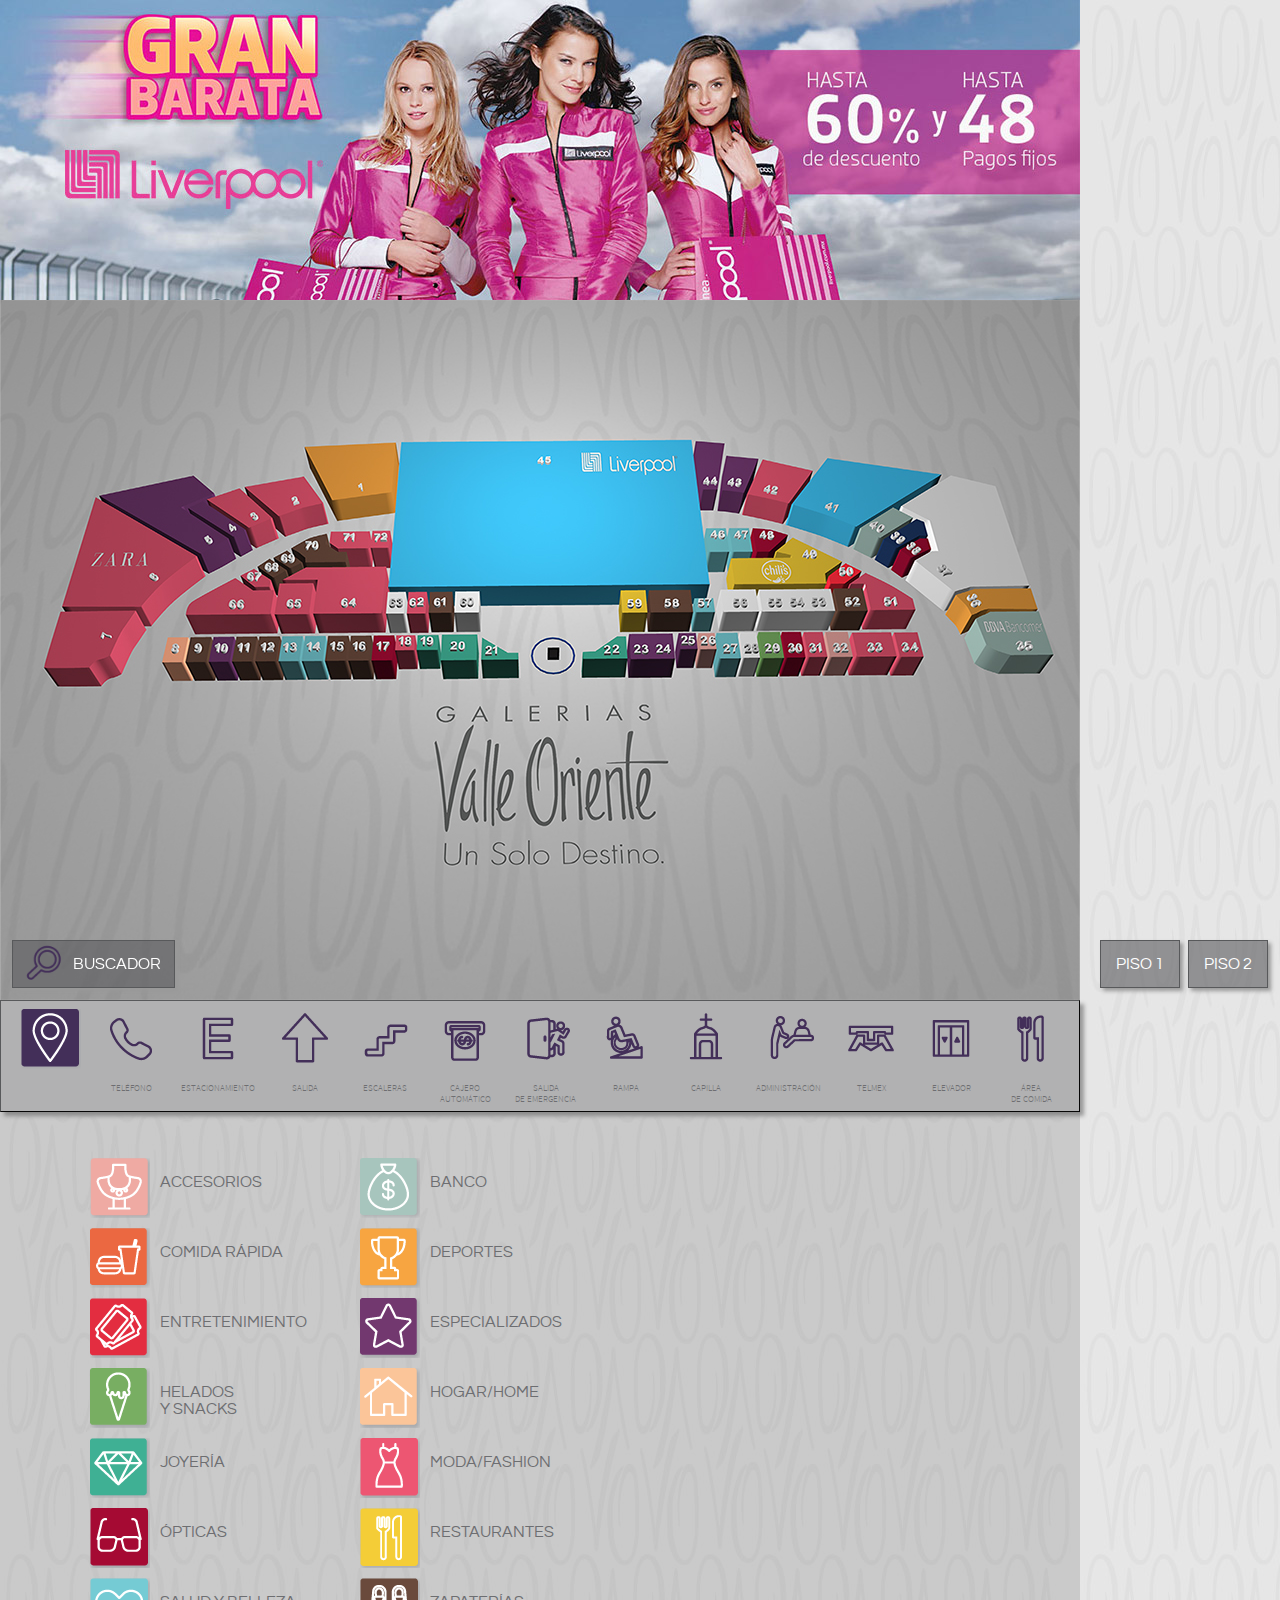
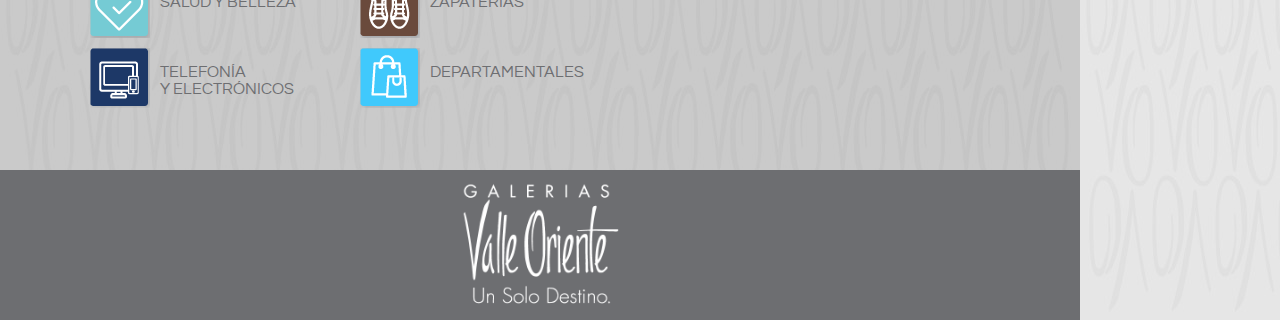
==== index.html @ fa44b960 "se agregaron los botones de piso 1 y piso 2" ====
<!doctype html>
<html lang="es">

<html>
<head>
<meta charset="UTF-8">
<meta http-equiv="X-UA-Compatible" content="IE=edge">
<meta name="viewport" content="width=device-width, initial-scale=1">
<title>MPI Simulación</title>

<link href="css/fonts.css" rel="stylesheet">
<link href="css/style-mpi.css" rel="stylesheet">

<script src="http://code.jquery.com/jquery-1.7.1.min.js"></script>
<script src="js/bjqs-1.3.min.js"></script>
<script type="text/javascript" src="js/keyboard.js"></script>

<script src="js/jquery.mousewheel.min.js"></script>
<script src="js/jquery.hammer.min.js" type="text/javascript"></script>
<script src="js/modernizr.min.js" type="text/javascript"></script>
<script src="js/TweenMax.min.js" type="text/javascript"></script>
<script src="js/jquery.pinchzoomer.min.js" type="text/javascript"></script> 
</head>

<body>
<header id="header-title">
      <div id="banner-slide">

        <!-- start Basic Jquery Slider -->
        <ul class="bjqs">
          <li><img src="imgs/banner01.jpg"></li>
          <li><img src="imgs/Banner_Liverpool.jpg"></li>
          <li><img src="imgs/Banner_Bancomer.jpg"></li>
          <li><img src="imgs/Banner_Zara.jpg"></li>
          <li><img src="imgs/Banner_Chilis.jpg"></li>
        </ul>
        <!-- end Basic jQuery Slider -->

      </div>
</header>
<section id="map-section">
<iframe src="mapa-1.html" width="1080" height="700" scrolling="no" name="mapa1" id="mapa1" frameborder="0"></iframe>
</section>

<section class="section-3">

<section id="services-bar">
<div id="seeker-1"><a href="#openModal17"><img src="imgs/icono-30.png" style=" height: 48px; float: left; margin-top: -5px; margin-left: 4px;"/><p style="font-family:'questrialregular'; margin-top:12px; float: left; margin-left: 5px;">BUSCADOR</p></a></div>
<div class="floor" style="right:100px;"><a href="#"><p style="font-family:'questrialregular'; margin-top:12px; float: left; margin-left: 5px;">PISO 1</p></a></div>
<div class="floor"><a href="#"><p style="font-family:'questrialregular'; margin-top:12px; float: left; margin-left: 5px;">PISO 2</p></a></div>
<ul id="services">
<li><a  href="#openModal22"><img src="imgs/icono-17.png" alt="servicio 12" /></a></li>
<li><a><img src="imgs/icono-18.png" alt="servicio 0" /></a><p class="text-services">TELÉFONO</p></li>
<li><a  href="#openModal23"><img src="imgs/icono-19.png" alt="servicio 1" /></a><p class="text-services">ESTACIONAMIENTO</p></li>
<li><a><img src="imgs/icono-20.png" alt="servicio 2" /></a><p class="text-services">SALIDA</p></li>
<li><a><img src="imgs/icono-21.png" alt="servicio 3" /></a><p class="text-services">ESCALERAS</p></li>
<li><a  href="#openModal24"><img src="imgs/icono-22.png" alt="servicio 4" /></a><p class="text-services">CAJERO <br/> AUTOMÁTICO</p></li>
<li><a  href="#openModal25"><img src="imgs/icono-23.png" alt="servicio 5" /></a><p class="text-services">SALIDA<br/> DE EMERGENCIA</p></li>
<li><a><img src="imgs/icono-24.png" alt="servicio 6" /></a><p class="text-services">RAMPA</p></li>
<li><a><img src="imgs/icono-25.png" alt="servicio 7" /></a><p class="text-services">CAPILLA</p></li>
<li><a><img src="imgs/icono-26.png" alt="servicio 8" /></a><p class="text-services">ADMINISTRACIÓN</p></li>
<li><a><img src="imgs/icono-27.png" alt="servicio 9" /></a><p class="text-services">TELMEX</p></li>
<li><a><img src="imgs/icono-28.png" alt="servicio 10" /></a><p class="text-services">ELEVADOR</p></li>
<li><a><img src="imgs/icono-29.png" alt="servicio 11" /></a><p class="text-services">ÁREA <br/>DE COMIDA</p></li>

</ul>
</section>

<section id="category_section">

<section id="content-services">
<ul class="categories">
<li class="services"><a href="#openModal"><img src="imgs/icono-1.png" alt="servicio 1" /><p style="font-family:'questrialregular';">ACCESORIOS</p></a></li>
<li class="services"><a href="#openModal2"><img src="imgs/icono-2.png" alt="servicio 2" /><p style="font-family:'questrialregular';">BANCO</p></a></li>
<li class="services"><a href="#openModal3"><img src="imgs/icono-3.png" alt="servicio 3" /><p style="font-family:'questrialregular';">COMIDA RÁPIDA</p></a></li>
<li class="services"><a href="#openModal4"><img src="imgs/icono-4.png" alt="servicio 4" /><p style="font-family:'questrialregular';">DEPORTES</p></a></li>
<li class="services"><a href="#openModal5"><img src="imgs/icono-5.png" alt="servicio 5" /><p style="font-family:'questrialregular';">ENTRETENIMIENTO</p></a></li>
<li class="services"><a href="#openModal6"><img src="imgs/icono-6.png" alt="servicio 6" /><p style="font-family:'questrialregular';">ESPECIALIZADOS</p></a></li>
<li class="services"><a href="#openModal7"><img src="imgs/icono-7.png" alt="servicio 7" /><p style="font-family:'questrialregular';">HELADOS <br/>Y SNACKS</p></a></li>
<li class="services"><a href="#openModal8"><img src="imgs/icono-8.png" alt="servicio 8" /><p style="font-family:'questrialregular';">HOGAR/HOME</p></a></li>
</ul>

<ul class="categories">
<li class="services"><a href="#openModal9"><img src="imgs/icono-9.png" alt="servicio 9" /><p style="font-family:'questrialregular';">JOYERÍA</p></a></li>
<li class="services"><a href="#openModal10"><img src="imgs/icono-10.png" alt="servicio 10" /><p style="font-family:'questrialregular';">MODA/FASHION</p></a></li>
<li class="services"><a href="#openModal11"><img src="imgs/icono-11.png" alt="servicio 11" /><p style="font-family:'questrialregular';">ÓPTICAS</p></a></li>
<li class="services"><a href="#openModal12"><img src="imgs/icono-12.png" alt="servicio 12" /><p style="font-family:'questrialregular';">RESTAURANTES</p></a></li>
<li class="services"><a href="#openModal13"><img src="imgs/icono-13.png" alt="servicio 13" /><p style="font-family:'questrialregular';">SALUD Y BELLEZA</p></a></li>
<li class="services"><a href="#openModal14"><img src="imgs/icono-14.png" alt="servicio 14" /><p style="font-family:'questrialregular';">ZAPATERÍAS</p></a></li>
<li class="services"><a href="#openModal15"><img src="imgs/icono-15.png" alt="servicio 15" /><p style="font-family:'questrialregular';">TELEFONÍA <br/>Y ELECTRÓNICOS</p></a></li>
<li class="services"><a href="#openModal16"><img src="imgs/icono-16.png" alt="servicio 16" /><p style="font-family:'questrialregular';">DEPARTAMENTALES</p></a></li>
</ul>
</section>

<section><div id="openModal" class="modalDialog">
	<div>
		<a href="#close" title="Close" class="close">REGRESAR</a>
		<h2 class="titles">ACCESORIOS</h2>
		<ul>
       		<li class="tiendas">026 | ELLIE BOUTIQUE</li>
           <li class="tiendas">032 | ISADORA</li>
           <li class="tiendas">100 | PLATAX CO</li>
           <li class="tiendas">144 | FRESA/MAGENTA</li>
           <li class="tiendas">164 | TODO MODA</li>
       </ul>
	</div>
</div>

<div id="openModal2" class="modalDialog">
	<div>
		<a href="#close" title="Close" class="close">REGRESAR</a>
		<h2 class="titles">BANCO</h2>
		<ul>
       		<li class="tiendas">040 | CIBANCO</li>
           <li class="tiendas">097 | BANCOMER</li>
       </ul>
	</div>
</div>

<div id="openModal3" class="modalDialog2">
	<div>
		<a href="#close" title="Close" class="close3">REGRESAR</a>
		<h2 class="titles">COMIDA RÁPIDA</h2>
		<ul>
       		<li class="tiendas">077 | CARL´S JR.</li>
           <li class="tiendas">078 | JACK & RAY</li>
           <li class="tiendas">079 | TAJIRY</li>
           <li class="tiendas">080 | SUBWAY</li>
           <li class="tiendas">081 | DOñA TOTA</li>
           <li class="tiendas">082 | ENSALADETTI</li>
           <li class="tiendas">083 | SUNSHINE</li>
           <li class="tiendas">084 | BUCHAKAS</li>
           <li class="tiendas">085 | STEAK ESCAPE</li>
           <li class="tiendas">086 | SUPER SALADS</li>
           <li class="tiendas">087 | NACHO CRUZ</li>
           <li class="tiendas">088 | TOSTI-KING</li>
       </ul>
	</div>
</div>

<div id="openModal4" class="modalDialog">
	<div>
		<a href="#close" title="Close" class="close">REGRESAR</a>
		<h2 class="titles">DEPORTES</h2>
		<ul>
       		<li class="tiendas">001 | INNOVA SPORT</li>
           <li class="tiendas">036 | ADIDAS</li>
           <li class="tiendas">124 | SULTANES OFICIAL</li>
       </ul>
	</div>
</div>

<div id="openModal5" class="modalDialog">
	<div>
		<a href="#close" title="Close" class="close">REGRESAR</a>
		<h2 class="titles">ENTRETENIMIENTO</h2>
		<ul>
       		<li class="tiendas">050 | GAMERS</li>
           <li class="tiendas">128 | PETER PIPER PIZZA</li>
           <li class="tiendas">129 | YAK</li>
           <li class="tiendas">149 | GAME PLANET</li>
           <li class="tiendas">171 | CINEPOLIS</li>
       </ul>
	</div>
</div>

<div id="openModal6" class="modalDialog2">
	<div>
		<a href="#close" title="Close" class="close2">REGRESAR</a>
		<h2 class="titles">ESPECIALIZADOS</h2>
		<ul>
       		<li class="tiendas">004 | ISHOP</li>
           <li class="tiendas">005 | MIXUP</li>
           <li class="tiendas">010 | SAMSONITE</li>
           <li class="tiendas">023 | SANRIO</li>
           <li class="tiendas">024 | EPICLAND</li>
           <li class="tiendas">025 | PHITEN</li>
           <li class="tiendas">043 | LA VENTANA LIBRERÍA</li>
           <li class="tiendas">044 | LA JUNGLA DE TIMO</li>
           <li class="tiendas">099 | FUNSTER</li>
           <li class="tiendas">102 | CABLEVISIÓN</li>
           <li class="tiendas">125 | ARTE Y BORDADOS</li>
           <li class="tiendas">139 | NEBLUS</li>
           <li class="tiendas">142 | ARTEMANOS</li>
           <li class="tiendas">150 | PHOTOFOLIO</li>
           <li class="tiendas">158 | JULIO CEPEDA</li>
           <li class="tiendas">161 | CROWN BACCARA</li>
           <li class="tiendas">169 | AEROMÉXICO</li>
       </ul>
	</div>
</div>

<div id="openModal7" class="modalDialog2">
	<div>
		<a href="#close" title="Close" class="close3">REGRESAR</a>
		<h2 class="titles">HELADOS Y SNACKS</h2>
		<ul>
       		<li class="tiendas">029 | NUTRISA</li>
           <li class="tiendas">103 | YOUGURT BOUTIQUE</li>
           <li class="tiendas">117 | FARMVILLE</li>
           <li class="tiendas">118 | TAPIOCA</li>
           <li class="tiendas">126 | YAMBLAYA</li>
           <li class="tiendas">141 | HELADOS SULTANA</li>
           <li class="tiendas">157 | HELADOS SANTA CLARA</li>
           <li class="tiendas">162 | YOGEN FUZ</li>
           <li class="tiendas">170 | CINNABON</li>
       </ul>
	</div>
</div>

<div id="openModal8" class="modalDialog">
	<div>
		<a href="#close" title="Close" class="close">REGRESAR</a>
		<h2 class="titles">HOGAR/HOME</h2>
		<ul>
       		<li class="tiendas">008 | GANT</li>
           <li class="tiendas">155 | ARTE EGIPCIO</li>
       </ul>
	</div>
</div>

<div id="openModal9" class="modalDialog2">
	<div>
		<a href="#close" title="Close" class="close3">REGRESAR</a>
		<h2 class="titles">JOYERÍA</h2>
		<ul>
       		<li class="tiendas">019 | MARIO RAMOS</li>
           <li class="tiendas">020 | GHIBERTI</li>
           <li class="tiendas">021 | MONT BLANC</li>
           <li class="tiendas">022 | EMWA</li>
           <li class="tiendas">098 | CARRANZA Y CARRANZA</li>
           <li class="tiendas">106 | JOYERÍA LA ESMERALDA</li>
           <li class="tiendas">112 | GARCÍA Y TURRIA</li>
           <li class="tiendas">119 | JOYERÍA JOFRANS</li>
           <li class="tiendas">120 | POLSO</li>
           <li class="tiendas">140 | MAX JOYERÍA</li>
           <li class="tiendas">154 | DEPERLAS</li>
       </ul>
	</div>
</div>

<div id="openModal10" class="modalDialog2">
	<div>
		<a href="#close" title="Close" class="close2">REGRESAR</a>
		<h2 class="titles">MODA/FASHION</h2>
		<ul>
       		<li class="tiendas">002 | JULIO</li>
           <li class="tiendas">003 | OYSHO</li>
           <li class="tiendas">006 | ZARA</li>
           <li class="tiendas">007 | PULL & BEER</li>
           <li class="tiendas">018 | SOLET</li>
           <li class="tiendas">031 | LA AURORA</li>
           <li class="tiendas">033 | LEVI´S</li>
           <li class="tiendas">034 | ROBERTS</li>
           <li class="tiendas">035 | SASHA</li>
           <li class="tiendas">042 | STUDIO F</li>
           <li class="tiendas">051 | COMIC</li>
           <li class="tiendas">062 | CARTER´S</li>
           <li class="tiendas">064 | BERSHKA</li>
       </ul>
	</div>
</div>

<div id="openModal11" class="modalDialog">
	<div>
		<a href="#close" title="Close" class="close">REGRESAR</a>
		<h2 class="titles">ÓPTICAS</h2>
		<ul>
       		<li class="tiendas">017- 108 | SUNGLASS HUT</li>
           <li class="tiendas">030 | DEVLYN</li>
           <li class="tiendas">038 | MICROMEGA</li>
           <li class="tiendas">048 | ÓPTICAS LUX</li>
           <li class="tiendas">096 | ÓPTICAS KAUFFMAN</li>
       </ul>
	</div>
</div>

<div id="openModal12" class="modalDialog2">
	<div>
		<a href="#close" title="Close" class="close3">REGRESAR</a>
		<h2 class="titles">RESTAURANTES</h2>
		<ul>
       		<li class="tiendas">059 | STARBUCKS</li>
           <li class="tiendas">074 | CHILI´S</li>
           <li class="tiendas">075 | EL ANTOJITO FRANCÉS</li>
           <li class="tiendas">076 | CHORLITOS</li>
           <li class="tiendas">092 | MCDONALD´S</li>
           <li class="tiendas">093 | LAS ALITAS</li>
           <li class="tiendas">095 | ORIENTAL WOK</li>
           <li class="tiendas">163 | KRISPY KREME</li>
           <li class="tiendas">168 | COMIC X</li>
       </ul>
	</div>
</div>

<div id="openModal13" class="modalDialog2">
	<div>
		<a href="#close" title="Close" class="close3">REGRESAR</a>
		<h2 class="titles">SALUD Y BELLEZA</h2>
		<ul>
       		<li class="tiendas">013 | YVES ROCHER</li>
           <li class="tiendas">014 | CRABTREE & EVELYN</li>
           <li class="tiendas">027 | NATURAL SCENTS</li>
           <li class="tiendas">046 | DENTALIA</li>
           <li class="tiendas">047 | ESTÉTICA INFANTIL GREñITAS</li>
           <li class="tiendas">057 | GNC</li>
           <li class="tiendas">114 | 3D LASHES</li>
           <li class="tiendas">136 | EUROPIEL</li>
           <li class="tiendas">143 | SALLY BEAUTY SUPPLY</li>
           <li class="tiendas">146 | CHUY´S</li>
           <li class="tiendas">153 | PURE CHIC</li>
           <li class="tiendas">156 | FINDE</li>
       </ul>
	</div>
</div>

<div id="openModal14" class="modalDialog2">
	<div>
		<a href="#close" title="Close" class="close2">REGRESAR</a>
		<h2 class="titles">ZAPATERÍAS</h2>
		<ul>
       		<li class="tiendas">009 | SENTIES</li>
           <li class="tiendas">011 | ARANTZA</li>
           <li class="tiendas">012 | CUADRA</li>
           <li class="tiendas">015 | CAPA DE OZONO</li>
           <li class="tiendas">016 | TRUE KIDS</li>
           <li class="tiendas">052 | SKETCHERS</li>
           <li class="tiendas">058 | THE ATHLETES FOOT (TAF)</li>
           <li class="tiendas">061 | PRADA</li>
           <li class="tiendas">068 | ALTURA 7</li>
           <li class="tiendas">069 | DIONE</li>
           <li class="tiendas">070 | NINE WEST</li>
           <li class="tiendas">105 | BRANTANO</li>
           <li class="tiendas">110 | PERUGIA</li>
           <li class="tiendas">148 | FLEXI</li>
           <li class="tiendas">151 | QUINTO PISO</li>
           <li class="tiendas">152 | CROCS</li>
           <li class="tiendas">159 | COQUETA Y AUDAZ</li>
       </ul>
	</div>
</div>

<div id="openModal15" class="modalDialog2">
	<div>
		<a href="#close" title="Close" class="close3">REGRESAR</a>
		<h2 class="titles">TELEFONÍA Y ELECTRÓNICOS</h2>
		<ul>
       		<li class="tiendas">039 | RADIOSHACK</li>
           <li class="tiendas">101 | PHONE CITY</li>
           <li class="tiendas">116 | TELCEL DISTRIBUIDOR</li>
           <li class="tiendas">130 | CELLAIRIS</li>
           <li class="tiendas">131 | MOVISTAR</li>
           <li class="tiendas">132 | CENTRO DE ATENCIÓN TELCEL</li>
           <li class="tiendas">135 | IUSACELL</li>
           <li class="tiendas">167 | STEREN SHOP</li>
       </ul>
	</div>
</div>

<div id="openModal16" class="modalDialog">
	<div>
		<a href="#close" title="Close" class="close">REGRESAR</a>
		<h2 class="titles">DEPARTAMENTALES</h2>
		<ul>
       		<li class="tiendas">041 | SANBORNS</li>
           <li class="tiendas">045 | LIVERPOOL</li>
       </ul>
	</div>
</div>

<div id="openModal17" class="modalDialog3">
	<div>
		<a href="#close" title="Close" class="close4">BUSCAR</a>
		<h2>BUSCADOR</h2>
		<input type="text" id="write" >
	<ul id="keyboard">
		<li class="symbol"><span class="off">`</span><span class="on">~</span></li>
		<li class="symbol"><span class="off">1</span><span class="on">!</span></li>
		<li class="symbol"><span class="off">2</span><span class="on">@</span></li>
		<li class="symbol"><span class="off">3</span><span class="on">#</span></li>
		<li class="symbol"><span class="off">4</span><span class="on">$</span></li>
		<li class="symbol"><span class="off">5</span><span class="on">%</span></li>
		<li class="symbol"><span class="off">6</span><span class="on">^</span></li>
		<li class="symbol"><span class="off">7</span><span class="on">&amp;</span></li>
		<li class="symbol"><span class="off">8</span><span class="on">*</span></li>
		<li class="symbol"><span class="off">9</span><span class="on">(</span></li>
		<li class="symbol"><span class="off">0</span><span class="on">)</span></li>
		<li class="symbol"><span class="off">-</span><span class="on">_</span></li>
		<li class="symbol"><span class="off">=</span><span class="on">+</span></li>
		<li class="delete lastitem">delete</li>
		<li class="tab">tab</li>
		<li class="letter">q</li>
		<li class="letter">w</li>
		<li class="letter">e</li>
		<li class="letter">r</li>
		<li class="letter">t</li>
		<li class="letter">y</li>
		<li class="letter">u</li>
		<li class="letter">i</li>
		<li class="letter">o</li>
		<li class="letter">p</li>
		<li class="symbol"><span class="off">[</span><span class="on">{</span></li>
		<li class="symbol"><span class="off">]</span><span class="on">}</span></li>
		<li class="symbol lastitem"><span class="off">\</span><span class="on">|</span></li>
		<li class="capslock">caps lock</li>
		<li class="letter">a</li>
		<li class="letter">s</li>
		<li class="letter">d</li>
		<li class="letter">f</li>
		<li class="letter">g</li>
		<li class="letter">h</li>
		<li class="letter">j</li>
		<li class="letter">k</li>
		<li class="letter">l</li>
		<li class="symbol"><span class="off">;</span><span class="on">:</span></li>
		<li class="symbol"><span class="off">'</span><span class="on">&quot;</span></li>
		<li class="return lastitem">return</li>
		<li class="left-shift">shift</li>
		<li class="letter">z</li>
		<li class="letter">x</li>
		<li class="letter">c</li>
		<li class="letter">v</li>
		<li class="letter">b</li>
		<li class="letter">n</li>
		<li class="letter">m</li>
		<li class="symbol"><span class="off">,</span><span class="on">&lt;</span></li>
		<li class="symbol"><span class="off">.</span><span class="on">&gt;</span></li>
		<li class="symbol"><span class="off">/</span><span class="on">?</span></li>
		<li class="right-shift lastitem">enter</li>
		<li class="space lastitem">&nbsp;</li>
	</ul>
	</div>
</div>
</section>

</section>

</section>

<div id="openModal22" class="modalDialog5">
	<div>
    	<a href="#close" title="Close" class="close6">Ocultar servicios</a>
		<img src="imgs/servicios_todos.png" class="telefono-service" />
	</div>
</div>

<div id="openModal23" class="modalDialog5">
	<div>
    	<a href="#close" title="Close" class="close6">Ocultar servicios</a>
		<img src="imgs/servicios_estacionamiento.png" class="telefono-service" />
	</div>
</div>

<div id="openModal24" class="modalDialog5">
	<div>
    	<a href="#close" title="Close" class="close6">Ocultar servicios</a>
		<img src="imgs/servicios_cajero.png" class="telefono-service" />
	</div>
</div>

<div id="openModal25" class="modalDialog5">
	<div>
    	<a href="#close" title="Close" class="close6">Ocultar servicios</a>
		<img src="imgs/servicios_salidadeem.png" class="telefono-service" />
	</div>
</div>

<footer id="footer">
<center>
<img src="imgs/valle_oriente.png" style="height:130px; margin-top:10px;" />
</center>
</footer>


<script>
        jQuery(document).ready(function($) {
          
          $('#banner-slide').bjqs({
            animtype      : 'slide',
            height        : 300,
            width         : 1080,
            responsive    : true,
            randomstart   : true
          });
          
        });
      </script>
    <script src="js/libs/jquery.secret-source.min.js"></script>

    <script>
    jQuery(function($) {

        $('.secret-source').secretSource({
            includeTag: false
        });

    });
    </script>

</body>
</html>
---- css/fonts.css ----
@charset "UTF-8";
/* CSS Document */


@font-face {
    font-family: 'source_sans_prolight';
    src: url('../fonts/sourcesanspro-light-webfont.eot');
    src: url('../fonts/sourcesanspro-light-webfont.eot?#iefix') format('embedded-opentype'),
         url('../fonts/sourcesanspro-light-webfont.woff2') format('woff2'),
         url('../fonts/sourcesanspro-light-webfont.woff') format('woff'),
         url('../fonts/sourcesanspro-light-webfont.ttf') format('truetype'),
         url('../fonts/sourcesanspro-light-webfont.svg#source_sans_prolight') format('svg');
    font-weight: normal;
    font-style: normal;

}


@font-face {
    font-family: 'questrialregular';
    src: url('../fonts/questrial-regular-webfont.eot');
    src: url('../fonts/questrial-regular-webfont.eot?#iefix') format('embedded-opentype'),
         url('../fonts/questrial-regular-webfont.woff2') format('woff2'),
         url('../fonts/questrial-regular-webfont.woff') format('woff'),
         url('../fonts/questrial-regular-webfont.ttf') format('truetype'),
         url('../fonts/questrial-regular-webfont.svg#questrialregular') format('svg');
    font-weight: normal;
    font-style: normal;

}
---- css/style-mpi.css ----
@charset "UTF-8";
/* CSS Document */


* {
	font-family: 'source_sans_prolight';
	color:#6D6E71;
	}
	
body {
	width:1080px;
	height:1920px;
	margin:0;
	padding:0;
	background:url(../imgs/fondo.jpg);}
	
a {
	text-decoration:none;
	color:#6D6E71;}
	
#header-title {
	height:300px;
	background:rgba(88,89,91,1);
	}
	
#map-section {
	height:700px;}
	
#services-bar {
	height:110px;
	border:1px outset #58595B;
	background:#B1B1B2;
	box-shadow:4px 4px 4px #999999;
	}
	
#category_section {
	height:720px;
	padding-top:20px;
	padding-left:40px;
	padding-right:40px;
	background:rgba(88,89,91,.2);}
	
#footer {
	height:150px;
	width:100%;
	margin-top:50px;
	background:#6D6E71;
	position:inherit;
	bottom:0;
	left:0;
	}
	
#services {
    list-style: none;
    float: left;
    margin-top: 6px;
    margin-left: 10px;
    margin-right: 5px;
    padding: 0;}
	
#services li {
	float: left;
    margin: 10px;
	margin-top:2px;
	text-align:center;}
	
.text-services {
	font-size:9px;
	color:#6D6E71;
	text-align:center;}
	
	
.section-3 {
/*	background:#E6E7E8;*/
	height:720px;
	}
	
.categories {
	list-style: none;}
	
.categories li {
	margin:10px;
	width:250px;
	float:left;}
	
#content-services {
	width:580px;
	border-right:1px solid #58595B;
	}
	
.services {
	 height: 50px;
    float: left;
	font-family: 'questrialregular';}
	
.services img {
	float:left;
	margin-right:10px;}
	
.services p {
	float:left;}
	
#zone-map {
	 width: 280px;
    height: 100px;
    z-index: 1000;
    background: red;
    position: absolute;
    top: 527px;
    left: 400px;}
	
#zone-map2 {
	 width: 100px;
    height: 80px;
    z-index: 1000;
    background: blue;
    position: absolute;
    top: 570px;
    left: 30px;}
	
#zone-map3 {
	 width: 90px;
    height: 30px;
    z-index: 3000;
    background: black;
    position: absolute;
    top: 607px;
    left: 740px;}
	
#zone-map4 {
	 width: 71px;
    height: 50px;
    z-index: 3000;
    background: green;
    position: absolute;
    top: 667px;
    left: 990px;}

#zone {
	position:fixed;
	width:1080px;
	height:300px;
	z-index:4000;
	}
	
#zone-map01 {
	width: 280px;
    height: 120px;
    z-index: 3000;
    position: absolute;
    top: 167px;
    left: 400px;}
	
#zone-map02 {
	width: 100px;
    height: 80px;
    z-index: 3000;
    position: absolute;
    top: 220px;
    left: 50px;}
	
#zone-map03 {
	 width: 90px;
    height: 30px;
    z-index: 3000;
    position: absolute;
    top: 260px;
    left: 740px;}
	
#zone-map04 {
	 width: 71px;
    height: 50px;
    z-index: 3000;
    position: absolute;
	top: 317px;
	left: 980px;}
	
/*pantalla inicio*/

#start {
	background:url(../imgs/fondo.jpg);
	background:rgba(88,89,91,.3);
	background-size:contain;
	height:1920px;
	width:100%;
	}
	
#background-start {
	background:rgba(88,89,91,.3);
	position: relative;
	width:1080px;
	height:1920px;}
	
#touch-inicio {
	font-family: 'questrialregular';
	font-size: 73px;
    line-height: 84%;
	position:absolute;
	top:1110px;
	left:390px;
	width:300px;
	height:300px;
	padding:20px;
	border-radius:50%;
	border:2px solid #F4CD37;
	color:#F4CD37;
	background:rgba(88,89,91,.4);
}

.video {
	margin-top:80px;}


#touch-inicio a {
	color:#F4CD37;}
	
/*Slider superior*/

ul.bjqs{position:relative; list-style:none;padding:0;margin:0;overflow:hidden; display:none;}
li.bjqs-slide{position:absolute; display:none;}

/*Modal box servicios*/

.modalDialog {
	position: fixed;
	top: 0;
	right: 0;
	bottom: 0;
	left: 0;
	z-index: 99999;
	opacity:0;
	pointer-events: none;
}

.modalDialog2 {
	position:fixed;
	 top: 0;
    right: 0;
	bottom: 0;
	left: 0;
	z-index: 99999;
	opacity:0;
	pointer-events: none;
}

.tiendas {
	list-style:none;
	}

.modalDialog:target {
	opacity:1;
	pointer-events: auto;
}

.modalDialog > div {
	width: 400px;
	position: relative;
	margin: 10% auto;
	padding: 5px 20px 13px 20px;
	border-radius: 10px;
	/*top: 1050px;*/
	top: 90px;
   left: 260px;
   border:1px solid #000;
   background:rgba(255,255,255,.7);
}

.modalDialog2:target {
	opacity:1;
	pointer-events: auto;
}

.modalDialog2 > div {
	width: 400px;
	position:relative;
	margin: 10% auto;
	padding: 5px 20px 13px 20px;
	border-radius: 10px;
	/*top: 1050px;*/
	top: 90px;
   left: 260px;
   border:1px solid #000;
   background:rgba(255,255,255,.7);
}

.close {
	background:rgba(88,89,91,.6);
	color: #FFFFFF;
	line-height: 25px;
	position: absolute;
	right: 50px;
    text-align: center;
    top: 250px;
	width: 100px;
	text-decoration: none;
	border:1px solid #58595B;
	padding:3px;
}

.close:hover { background:rgba(230,231,232,.6);
				 border:1px solid #58595B;
				 color:#58595B; 
				 }

.close2 {
	background:rgba(88,89,91,.6);
	color: #FFFFFF;
	line-height: 25px;
	position: absolute;
	right: 45px;
    text-align: center;
    top: 500px;
	width: 100px;
	text-decoration: none;
	border:1px solid #58595B;
	padding:3px;
}

.close2:hover { background:rgba(230,231,232,.6);
				 border:1px solid #58595B;
				 color:#58595B; 
				 }
				 
.close3 {
	background:rgba(88,89,91,.6);
	color: #FFFFFF;
	line-height: 25px;
	position: absolute;
	right: 50px;
    text-align: center;
    top: 400px;
	width: 100px;
	text-decoration: none;
	border:1px solid #58595B;
	padding:3px;
}

.close3:hover { background:rgba(230,231,232,.6);
				 border:1px solid #58595B;
				 color:#58595B; 
				 }
				 
.modalDialog3 {
	position: fixed;
	top: 0;
    right: 0px;
    bottom: 0;
    left: 530px;
	z-index: 99999;
	opacity:0;
	pointer-events: none;
	height:500px;
	width:530px;
}

.modalDialog3:target {
	opacity:1;
	pointer-events: auto;
}

.modalDialog3 > div {
	width: 500px;
	position: relative;
	margin: 10% auto;
	padding: 5px 20px 13px 20px;
	border-radius: 10px;
	/*top: 1060px;*/
	top: 140px;
   left: 12px;
}
.close4 {
	background:rgba(88,89,91,.6);
	color: #FFFFFF;
	line-height: 25px;
	position: absolute;
	right: 12px;
	text-align: center;
	top: 350px;
	width: 100px;
	text-decoration: none;
	border:1px solid #58595B;
	padding:3px;
}

.close4:hover { background:rgba(230,231,232,.6);
				 border:1px solid #58595B;
				 color:#58595B; 
				 }

.modalDialog4 {
	position: fixed;
	top: 0;
	right: 0;
	bottom: 0;
	left: 0;
	z-index: 99999;
	opacity:0;
	pointer-events: none;

}

.modalDialog4:target {
	opacity:1;
	pointer-events: auto;
}

.modalDialog4 > div {
	width: 500px;
	height:450px;
	position: relative;
	margin: 10% auto;
	padding: 5px 20px 13px 20px;
	border-radius: 10px;
	background:rgba(230,231,232,1);
   border:1px solid #58595B;
   color:#58595B;
   box-shadow:4px 4px 7px #999999;
}

.modalDialog5 {
	position: absolute;
	top: 300px;
	right: 0;
	bottom: 0;
	left: 0;
/*	z-index: 99999;*/
	opacity:0;
	pointer-events: none;

}

.modalDialog5:target {
	opacity:1;
	pointer-events: auto;
}

.modalDialog5 > div {
	width: 1080px;

}
.close5 {
	background:rgba(88,89,91,.8);
	color: #FFFFFF;
	line-height: 25px;
	position: absolute;
	right: 12px;
	text-align: center;
	top: 477px;
	width: 100px;
	text-decoration: none;
	border:1px solid #58595B;
	padding:3px;
}

.close5:hover { background:rgba(230,231,232,.6);
				 border:1px solid #58595B;
				 color:#58595B; 
				 }
				 
.close6 {
	   background: rgba(88,89,91,.8);
	   color: #FFFFFF;
	   line-height: 25px;
	   position: absolute;
	   left: 190px;
	   text-align: center;
	   top: 640px;
	   width: 120px;
	   height: 34px;
	   text-decoration: none;
	   border: 1px solid #58595B;
	   padding: 3px;
	   padding-top: 10px;
}

.close6:hover { background:rgba(230,231,232,.6);
				 border:1px solid #58595B;
				 color:#58595B; 
				 }
			
.promociones {
	width:500px;
	height:100px;
	float:left;
	margin-bottom:35px;
	margin-top:27px;}
	
.posicion {
	float:left;}

.titles {
	font-family: 'questrialregular';
	font-size:36px;
	color:#6D6E71;}
	
. titles-2 {
	font-family: 'questrialregular' !important;}
	
#telefono { width:50px;
			  height:50px;
			  background:orange;
			  position:absolute;
			  top:100px;
			  left:300px;}
			  
#telefono2 {
	width:50px;
	height:50px;
	background:orange;
	position:absolute;
	top:150px;
	left:350px;
		}
	
/*Teclado*/

#write {
margin: 0 0 5px;
padding: 5px;
width: 476px;
font: 1em/1.5 Verdana, Sans-Serif;
background: #fff;
border: 1px solid #f9f9f9;
-moz-border-radius: 5px;
-webkit-border-radius: 5px;
}
#keyboard {
margin: 0;
padding: 0;
list-style: none;
}
	#keyboard li {
	float: left;
	margin: 0 5px 5px 0;
	width: 25px;
	height: 35px;
	line-height: 40px;
	text-align: center;
	background: #fff;
	border: 1px solid #f9f9f9;
	-moz-border-radius: 5px;
	-webkit-border-radius: 5px;
	}
		.capslock, .tab, .left-shift {
		clear: left;
		}
			#keyboard .tab, #keyboard .delete {
			width: 70px;
			}
			#keyboard .capslock {
			width: 72px;
			}
			#keyboard .return {
			width: 56px;
			}
			#keyboard .left-shift {
			width: 81px;
			}
			#keyboard .right-shift {
			width: 79px;
			}
		.lastitem {
		margin-right: 0;
		}
		.uppercase {
		text-transform: uppercase;
		}
		#keyboard .space {
		clear: left;
		width: 486px;
		}
		.on {
		display: none;
		}
		#keyboard li:hover {
		position: relative;
		top: 1px;
		left: 1px;
		border-color: #e5e5e5;
		cursor: pointer;
		}
		
/*buscador*/

#seeker-1 {
    background: rgba(88,89,91,.6);
    color: #FFFFFF;
    position: absolute;
    left: 12px;
    text-align: center;
    top: 940px;
    width: 155px;
    height: 40px;
    text-decoration: none;
    border: 1px solid #58595B;
    padding: 3px;
	box-shadow:3px 3px 4px #999999;}
	
#seeker-1 p {
	color: #FFFFFF;}
	
#seeker-1:hover {
	background:rgba(230,231,232,.6);
	border:1px solid #58595B;
	color:#58595B;
	box-shadow:3px 3px 4px #999999;}
	
#seeker-1 p:hover {
	color:#58595B;
	}
	
.floor {background: rgba(88,89,91,.6);
    color: #FFFFFF;
    position: absolute;
    right: 12px;
    text-align: center;
    top: 940px;
    width: 65px;
    height: 40px;
    text-decoration: none;
    border: 1px solid #58595B;
    padding: 3px;
	padding-left:10px;
	box-shadow:3px 3px 4px #999999;}
	
.floor p {
	color: #FFFFFF;}
	
.floor:hover {
	background:rgba(230,231,232,.6);
	border:1px solid #58595B;
	color:#58595B;
	box-shadow:3px 3px 4px #999999;}
	
.floor p:hover {
	color:#58595B;
	}
	
/*ZoomEr*/

.zoomInOn,.zoomInOff,.zoomOutOn,.zoomOutOff,.closeButton{width:34px;height:34px;display:block;position:absolute;-webkit-user-select:none;-moz-user-select:none;-ms-user-select:none;user-select:none}.zoomInOn,.zoomInOff{background-image:url(../assets/zoom_in.png);top:10px;right:10px}.zoomOutOn,.zoomOutOff{background-image:url(../assets/zoom_out.png);top:52px;right:10px}.zoomInOn,.zoomOutOn{opacity:1;cursor:pointer}.zoomInOff,.zoomOutOff{opacity:.3;cursor:auto}
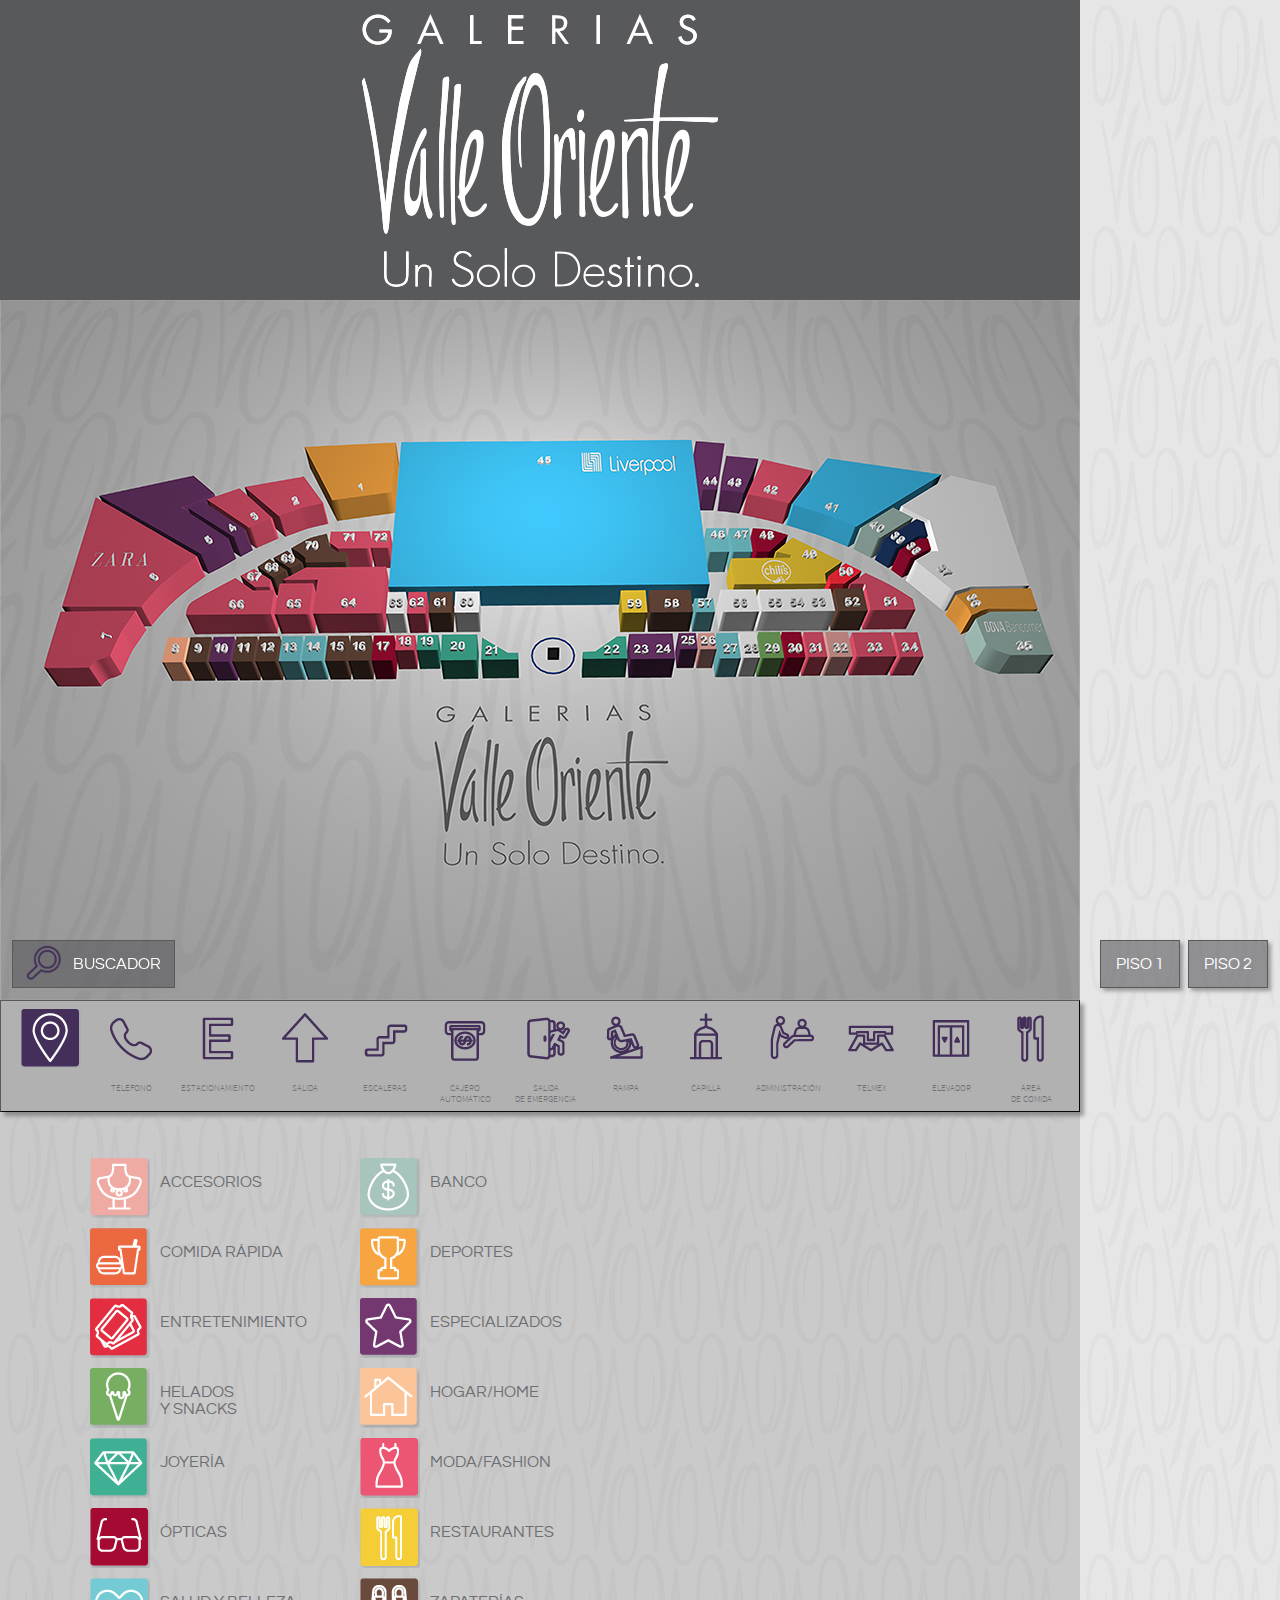
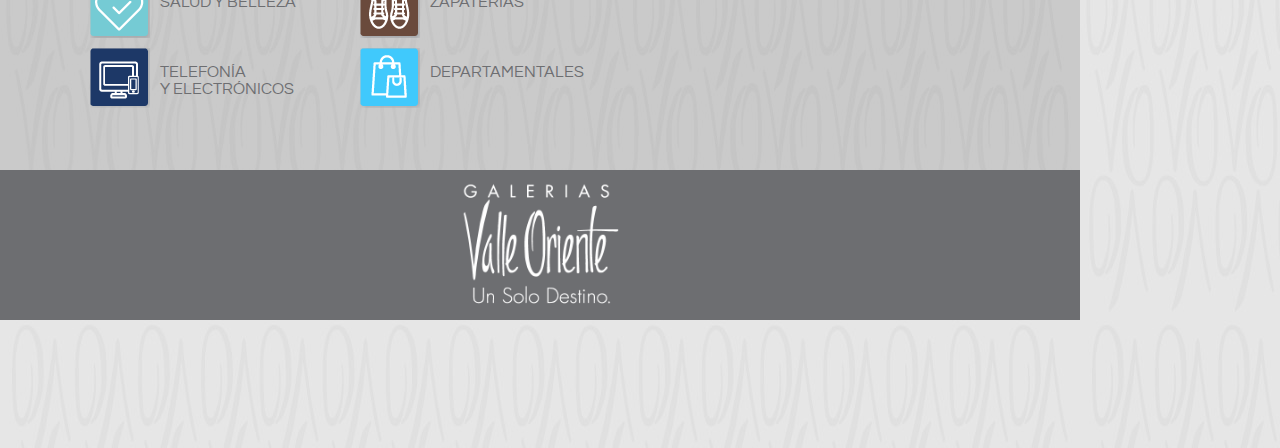
==== commit b55c9852: "Cierre de objetos" ====
--- a/index.html
+++ b/index.html
@@ -20,6 +20,11 @@
 <script src="js/modernizr.min.js" type="text/javascript"></script>
 <script src="js/TweenMax.min.js" type="text/javascript"></script>
 <script src="js/jquery.pinchzoomer.min.js" type="text/javascript"></script> 
+<style type="text/css">
+.cierre {
+	width: 100%; height:100%; position: absolute;	
+}
+</style>
 </head>
 
 <body>
@@ -106,7 +111,7 @@
 	</div>
 </div>
 
-<div id="openModal2" class="modalDialog">
+<a href="#close" class="cierre"><div id="openModal2" class="modalDialog">
 	<div>
 		<a href="#close" title="Close" class="close">REGRESAR</a>
 		<h2 class="titles">BANCO</h2>
@@ -115,9 +120,9 @@
            <li class="tiendas">097 | BANCOMER</li>
        </ul>
 	</div>
-</div>
-
-<div id="openModal3" class="modalDialog2">
+</div></a>
+
+<a href="#close" class="cierre"><div id="openModal3" class="modalDialog2">
 	<div>
 		<a href="#close" title="Close" class="close3">REGRESAR</a>
 		<h2 class="titles">COMIDA RÁPIDA</h2>
@@ -136,9 +141,9 @@
            <li class="tiendas">088 | TOSTI-KING</li>
        </ul>
 	</div>
-</div>
-
-<div id="openModal4" class="modalDialog">
+</div></a>
+
+<a href="#close" class="cierre"><div id="openModal4" class="modalDialog">
 	<div>
 		<a href="#close" title="Close" class="close">REGRESAR</a>
 		<h2 class="titles">DEPORTES</h2>
@@ -148,9 +153,9 @@
            <li class="tiendas">124 | SULTANES OFICIAL</li>
        </ul>
 	</div>
-</div>
-
-<div id="openModal5" class="modalDialog">
+</div></a>
+
+<a href="#close" class="cierre"><div id="openModal5" class="modalDialog">
 	<div>
 		<a href="#close" title="Close" class="close">REGRESAR</a>
 		<h2 class="titles">ENTRETENIMIENTO</h2>
@@ -162,9 +167,9 @@
            <li class="tiendas">171 | CINEPOLIS</li>
        </ul>
 	</div>
-</div>
-
-<div id="openModal6" class="modalDialog2">
+</div></a>
+
+<a href="#close" class="cierre"><div id="openModal6" class="modalDialog2">
 	<div>
 		<a href="#close" title="Close" class="close2">REGRESAR</a>
 		<h2 class="titles">ESPECIALIZADOS</h2>
@@ -188,9 +193,9 @@
            <li class="tiendas">169 | AEROMÉXICO</li>
        </ul>
 	</div>
-</div>
-
-<div id="openModal7" class="modalDialog2">
+</div></a>
+
+<a href="#close" class="cierre"><div id="openModal7" class="modalDialog2">
 	<div>
 		<a href="#close" title="Close" class="close3">REGRESAR</a>
 		<h2 class="titles">HELADOS Y SNACKS</h2>
@@ -206,9 +211,9 @@
            <li class="tiendas">170 | CINNABON</li>
        </ul>
 	</div>
-</div>
-
-<div id="openModal8" class="modalDialog">
+</div></a>
+
+<a href="#close" class="cierre"><div id="openModal8" class="modalDialog">
 	<div>
 		<a href="#close" title="Close" class="close">REGRESAR</a>
 		<h2 class="titles">HOGAR/HOME</h2>
@@ -217,9 +222,9 @@
            <li class="tiendas">155 | ARTE EGIPCIO</li>
        </ul>
 	</div>
-</div>
-
-<div id="openModal9" class="modalDialog2">
+</div></a>
+
+<a href="#close" class="cierre"><div id="openModal9" class="modalDialog2">
 	<div>
 		<a href="#close" title="Close" class="close3">REGRESAR</a>
 		<h2 class="titles">JOYERÍA</h2>
@@ -237,9 +242,9 @@
            <li class="tiendas">154 | DEPERLAS</li>
        </ul>
 	</div>
-</div>
-
-<div id="openModal10" class="modalDialog2">
+</div></a>
+
+<a href="#close" class="cierre"><div id="openModal10" class="modalDialog2">
 	<div>
 		<a href="#close" title="Close" class="close2">REGRESAR</a>
 		<h2 class="titles">MODA/FASHION</h2>
@@ -259,9 +264,9 @@
            <li class="tiendas">064 | BERSHKA</li>
        </ul>
 	</div>
-</div>
-
-<div id="openModal11" class="modalDialog">
+</div></a>
+
+<a href="#close" class="cierre"><div id="openModal11" class="modalDialog">
 	<div>
 		<a href="#close" title="Close" class="close">REGRESAR</a>
 		<h2 class="titles">ÓPTICAS</h2>
@@ -273,9 +278,9 @@
            <li class="tiendas">096 | ÓPTICAS KAUFFMAN</li>
        </ul>
 	</div>
-</div>
-
-<div id="openModal12" class="modalDialog2">
+</div></a>
+
+<a href="#close" class="cierre"><div id="openModal12" class="modalDialog2">
 	<div>
 		<a href="#close" title="Close" class="close3">REGRESAR</a>
 		<h2 class="titles">RESTAURANTES</h2>
@@ -291,9 +296,9 @@
            <li class="tiendas">168 | COMIC X</li>
        </ul>
 	</div>
-</div>
-
-<div id="openModal13" class="modalDialog2">
+</div></a>
+
+<a href="#close" class="cierre"><div id="openModal13" class="modalDialog2">
 	<div>
 		<a href="#close" title="Close" class="close3">REGRESAR</a>
 		<h2 class="titles">SALUD Y BELLEZA</h2>
@@ -312,9 +317,9 @@
            <li class="tiendas">156 | FINDE</li>
        </ul>
 	</div>
-</div>
-
-<div id="openModal14" class="modalDialog2">
+</div></a>
+
+<a href="#close" class="cierre"><div id="openModal14" class="modalDialog2">
 	<div>
 		<a href="#close" title="Close" class="close2">REGRESAR</a>
 		<h2 class="titles">ZAPATERÍAS</h2>
@@ -338,9 +343,9 @@
            <li class="tiendas">159 | COQUETA Y AUDAZ</li>
        </ul>
 	</div>
-</div>
-
-<div id="openModal15" class="modalDialog2">
+</div></a>
+
+<a href="#close" class="cierre"><div id="openModal15" class="modalDialog2">
 	<div>
 		<a href="#close" title="Close" class="close3">REGRESAR</a>
 		<h2 class="titles">TELEFONÍA Y ELECTRÓNICOS</h2>
@@ -355,9 +360,9 @@
            <li class="tiendas">167 | STEREN SHOP</li>
        </ul>
 	</div>
-</div>
-
-<div id="openModal16" class="modalDialog">
+</div></a>
+
+<a href="#close" class="cierre"><div id="openModal16" class="modalDialog">
 	<div>
 		<a href="#close" title="Close" class="close">REGRESAR</a>
 		<h2 class="titles">DEPARTAMENTALES</h2>
@@ -366,9 +371,9 @@
            <li class="tiendas">045 | LIVERPOOL</li>
        </ul>
 	</div>
-</div>
-
-<div id="openModal17" class="modalDialog3">
+</div></a>
+
+<a href="#close" class="cierre"><div id="openModal17" class="modalDialog3">
 	<div>
 		<a href="#close" title="Close" class="close4">BUSCAR</a>
 		<h2>BUSCADOR</h2>
@@ -430,38 +435,38 @@
 		<li class="space lastitem">&nbsp;</li>
 	</ul>
 	</div>
+</div></a>
+</section>
+
+</section>
+
+</section>
+
+<div id="openModal22" class="modalDialog5">
+	<div>
+    	<a href="#close" title="Close" class="close6">Ocultar servicios</a>
+		<a href="#close"><img src="imgs/servicios_todos.png" class="telefono-service" /></a>
+	</div>
 </div>
-</section>
-
-</section>
-
-</section>
-
-<div id="openModal22" class="modalDialog5">
+
+<div id="openModal23" class="modalDialog5">
 	<div>
     	<a href="#close" title="Close" class="close6">Ocultar servicios</a>
-		<img src="imgs/servicios_todos.png" class="telefono-service" />
+		<a href="#close"><img src="imgs/servicios_estacionamiento.png" class="telefono-service" /></a>
 	</div>
 </div>
 
-<div id="openModal23" class="modalDialog5">
+<div id="openModal24" class="modalDialog5">
 	<div>
     	<a href="#close" title="Close" class="close6">Ocultar servicios</a>
-		<img src="imgs/servicios_estacionamiento.png" class="telefono-service" />
+		<a href="#close"><img src="imgs/servicios_cajero.png" class="telefono-service" /></a>
 	</div>
 </div>
 
-<div id="openModal24" class="modalDialog5">
+<div id="openModal25" class="modalDialog5">
 	<div>
     	<a href="#close" title="Close" class="close6">Ocultar servicios</a>
-		<img src="imgs/servicios_cajero.png" class="telefono-service" />
-	</div>
-</div>
-
-<div id="openModal25" class="modalDialog5">
-	<div>
-    	<a href="#close" title="Close" class="close6">Ocultar servicios</a>
-		<img src="imgs/servicios_salidadeem.png" class="telefono-service" />
+		<a href="#close"><img src="imgs/servicios_salidadeem.png" class="telefono-service" /></a>
 	</div>
 </div>
 
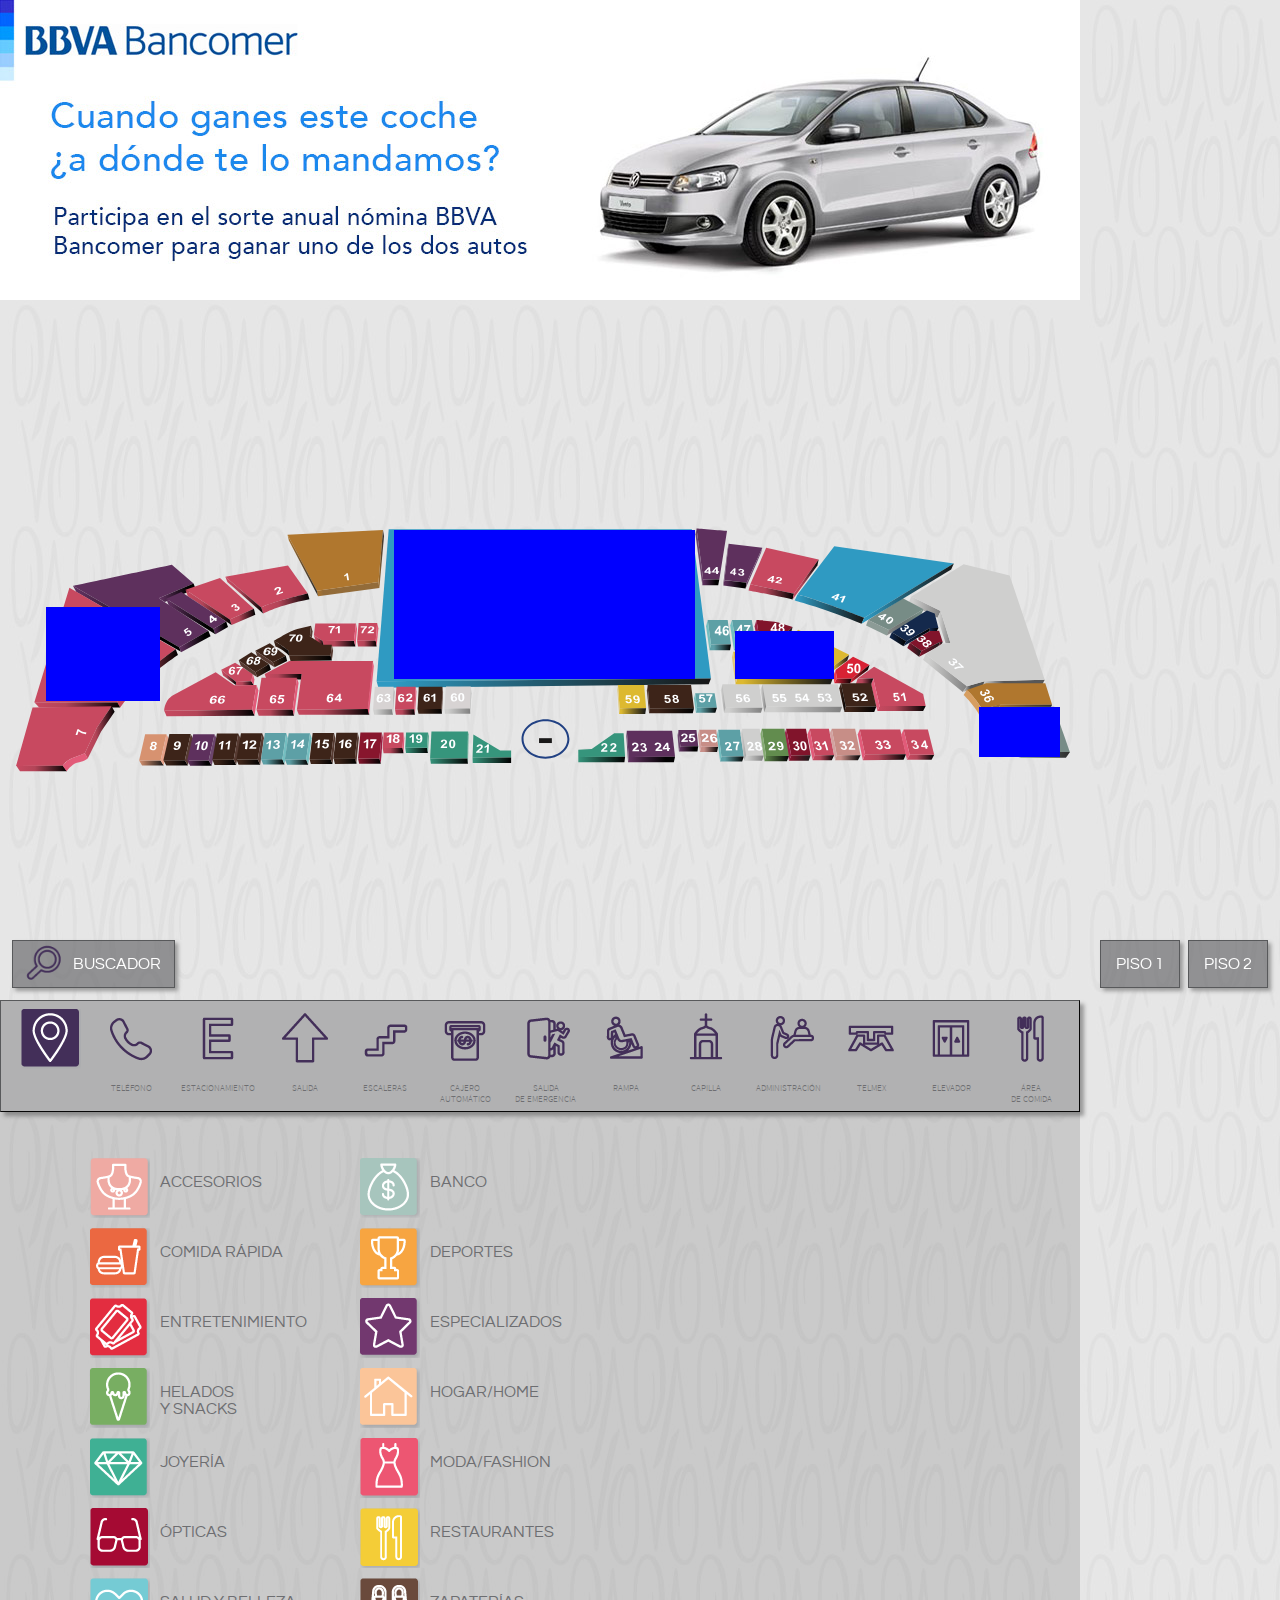
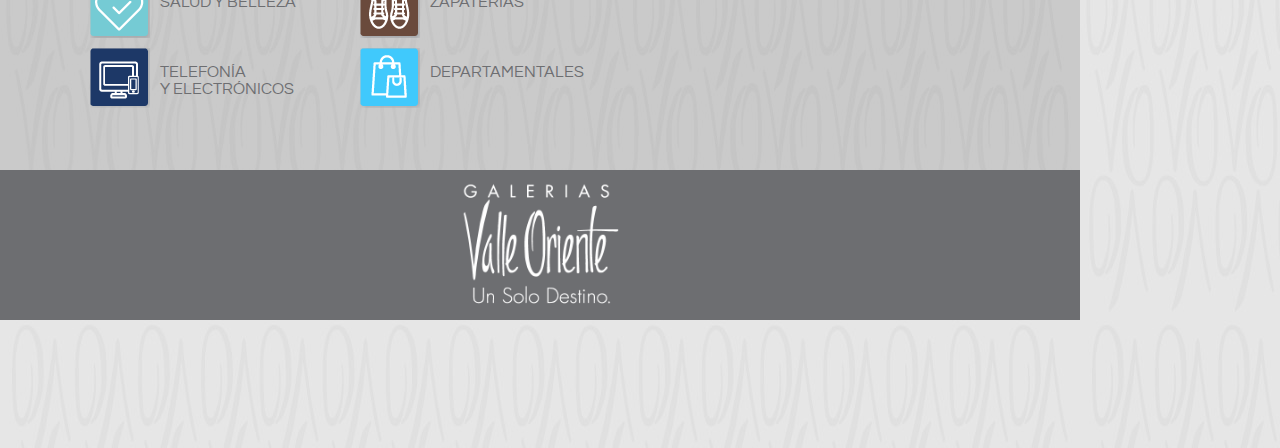
==== commit 3fc063bc: "Se modifico estilos y mapas" ====
--- a/index.html
+++ b/index.html
@@ -51,8 +51,9 @@
 
 <section id="services-bar">
 <div id="seeker-1"><a href="#openModal17"><img src="imgs/icono-30.png" style=" height: 48px; float: left; margin-top: -5px; margin-left: 4px;"/><p style="font-family:'questrialregular'; margin-top:12px; float: left; margin-left: 5px;">BUSCADOR</p></a></div>
-<div class="floor" style="right:100px;"><a href="#"><p style="font-family:'questrialregular'; margin-top:12px; float: left; margin-left: 5px;">PISO 1</p></a></div>
-<div class="floor"><a href="#"><p style="font-family:'questrialregular'; margin-top:12px; float: left; margin-left: 5px;">PISO 2</p></a></div>
+<div class="floor" style="right:100px;"><a href="#openModal27"><p style="font-family:'questrialregular'; margin-top:12px; float: left; margin-left: 5px;">PISO 1</p></a></div>
+<div class="floor"><a href="#openModal26"><p style="font-family:'questrialregular'; margin-top:12px; float: left; margin-left: 5px;">PISO 2</p></a></div>
+
 <ul id="services">
 <li><a  href="#openModal22"><img src="imgs/icono-17.png" alt="servicio 12" /></a></li>
 <li><a><img src="imgs/icono-18.png" alt="servicio 0" /></a><p class="text-services">TELÉFONO</p></li>
@@ -97,7 +98,9 @@
 </ul>
 </section>
 
-<section><div id="openModal" class="modalDialog">
+<section>
+<a href="#close" class="cierre">
+<div id="openModal" class="modalDialog">
 	<div>
 		<a href="#close" title="Close" class="close">REGRESAR</a>
 		<h2 class="titles">ACCESORIOS</h2>
@@ -110,8 +113,11 @@
        </ul>
 	</div>
 </div>
-
-<a href="#close" class="cierre"><div id="openModal2" class="modalDialog">
+</a>
+
+<a href="#close" class="cierre">
+<div id="openModal2" class="modalDialog">
+	<a href="#close"><img src="imgs/piso1-bancos.svg" class="telefono-service" /></a>
 	<div>
 		<a href="#close" title="Close" class="close">REGRESAR</a>
 		<h2 class="titles">BANCO</h2>
@@ -120,9 +126,11 @@
            <li class="tiendas">097 | BANCOMER</li>
        </ul>
 	</div>
-</div></a>
-
-<a href="#close" class="cierre"><div id="openModal3" class="modalDialog2">
+</div>
+</a>
+
+<a href="#close" class="cierre">
+<div id="openModal3" class="modalDialog2">
 	<div>
 		<a href="#close" title="Close" class="close3">REGRESAR</a>
 		<h2 class="titles">COMIDA RÁPIDA</h2>
@@ -141,9 +149,11 @@
            <li class="tiendas">088 | TOSTI-KING</li>
        </ul>
 	</div>
-</div></a>
-
-<a href="#close" class="cierre"><div id="openModal4" class="modalDialog">
+</div>
+</a>
+
+<a href="#close" class="cierre">
+<div id="openModal4" class="modalDialog">
 	<div>
 		<a href="#close" title="Close" class="close">REGRESAR</a>
 		<h2 class="titles">DEPORTES</h2>
@@ -153,9 +163,12 @@
            <li class="tiendas">124 | SULTANES OFICIAL</li>
        </ul>
 	</div>
-</div></a>
-
-<a href="#close" class="cierre"><div id="openModal5" class="modalDialog">
+</div>
+</a>
+
+<a href="#close" class="cierre">
+<div id="openModal5" class="modalDialog">
+	<a href="#close"><img src="imgs/piso2-entretenimiento.svg" class="telefono-service" /></a>
 	<div>
 		<a href="#close" title="Close" class="close">REGRESAR</a>
 		<h2 class="titles">ENTRETENIMIENTO</h2>
@@ -167,9 +180,11 @@
            <li class="tiendas">171 | CINEPOLIS</li>
        </ul>
 	</div>
-</div></a>
-
-<a href="#close" class="cierre"><div id="openModal6" class="modalDialog2">
+</div>
+</a>
+
+<a href="#close" class="cierre">
+<div id="openModal6" class="modalDialog2">
 	<div>
 		<a href="#close" title="Close" class="close2">REGRESAR</a>
 		<h2 class="titles">ESPECIALIZADOS</h2>
@@ -193,9 +208,11 @@
            <li class="tiendas">169 | AEROMÉXICO</li>
        </ul>
 	</div>
-</div></a>
-
-<a href="#close" class="cierre"><div id="openModal7" class="modalDialog2">
+</div>
+</a>
+
+<a href="#close" class="cierre">
+<div id="openModal7" class="modalDialog2">
 	<div>
 		<a href="#close" title="Close" class="close3">REGRESAR</a>
 		<h2 class="titles">HELADOS Y SNACKS</h2>
@@ -211,9 +228,11 @@
            <li class="tiendas">170 | CINNABON</li>
        </ul>
 	</div>
-</div></a>
-
-<a href="#close" class="cierre"><div id="openModal8" class="modalDialog">
+</div>
+</a>
+
+<a href="#close" class="cierre">
+<div id="openModal8" class="modalDialog">
 	<div>
 		<a href="#close" title="Close" class="close">REGRESAR</a>
 		<h2 class="titles">HOGAR/HOME</h2>
@@ -222,9 +241,11 @@
            <li class="tiendas">155 | ARTE EGIPCIO</li>
        </ul>
 	</div>
-</div></a>
-
-<a href="#close" class="cierre"><div id="openModal9" class="modalDialog2">
+</div>
+</a>
+
+<a href="#close" class="cierre">
+<div id="openModal9" class="modalDialog2">
 	<div>
 		<a href="#close" title="Close" class="close3">REGRESAR</a>
 		<h2 class="titles">JOYERÍA</h2>
@@ -242,9 +263,12 @@
            <li class="tiendas">154 | DEPERLAS</li>
        </ul>
 	</div>
-</div></a>
-
-<a href="#close" class="cierre"><div id="openModal10" class="modalDialog2">
+</div>
+</a>
+
+<a href="#close" class="cierre">
+<div id="openModal10" class="modalDialog2">
+	<a href="#close"><img src="imgs/piso1-moda.svg" class="telefono-service" /></a>
 	<div>
 		<a href="#close" title="Close" class="close2">REGRESAR</a>
 		<h2 class="titles">MODA/FASHION</h2>
@@ -264,9 +288,11 @@
            <li class="tiendas">064 | BERSHKA</li>
        </ul>
 	</div>
-</div></a>
-
-<a href="#close" class="cierre"><div id="openModal11" class="modalDialog">
+</div>
+</a>
+
+<a href="#close" class="cierre">
+<div id="openModal11" class="modalDialog">
 	<div>
 		<a href="#close" title="Close" class="close">REGRESAR</a>
 		<h2 class="titles">ÓPTICAS</h2>
@@ -278,9 +304,12 @@
            <li class="tiendas">096 | ÓPTICAS KAUFFMAN</li>
        </ul>
 	</div>
-</div></a>
-
-<a href="#close" class="cierre"><div id="openModal12" class="modalDialog2">
+</div>
+</a>
+
+<a href="#close" class="cierre">
+<div id="openModal12" class="modalDialog2">
+	<a href="#close"><img src="imgs/piso1-restaurantes.svg" class="telefono-service" /></a>
 	<div>
 		<a href="#close" title="Close" class="close3">REGRESAR</a>
 		<h2 class="titles">RESTAURANTES</h2>
@@ -296,9 +325,11 @@
            <li class="tiendas">168 | COMIC X</li>
        </ul>
 	</div>
-</div></a>
-
-<a href="#close" class="cierre"><div id="openModal13" class="modalDialog2">
+</div>
+</a>
+
+<a href="#close" class="cierre">
+<div id="openModal13" class="modalDialog2">
 	<div>
 		<a href="#close" title="Close" class="close3">REGRESAR</a>
 		<h2 class="titles">SALUD Y BELLEZA</h2>
@@ -317,9 +348,11 @@
            <li class="tiendas">156 | FINDE</li>
        </ul>
 	</div>
-</div></a>
-
-<a href="#close" class="cierre"><div id="openModal14" class="modalDialog2">
+</div>
+</a>
+
+<a href="#close" class="cierre">
+<div id="openModal14" class="modalDialog2">
 	<div>
 		<a href="#close" title="Close" class="close2">REGRESAR</a>
 		<h2 class="titles">ZAPATERÍAS</h2>
@@ -343,9 +376,11 @@
            <li class="tiendas">159 | COQUETA Y AUDAZ</li>
        </ul>
 	</div>
-</div></a>
-
-<a href="#close" class="cierre"><div id="openModal15" class="modalDialog2">
+</div>
+</a>
+
+<a href="#close" class="cierre">
+<div id="openModal15" class="modalDialog2">
 	<div>
 		<a href="#close" title="Close" class="close3">REGRESAR</a>
 		<h2 class="titles">TELEFONÍA Y ELECTRÓNICOS</h2>
@@ -360,9 +395,12 @@
            <li class="tiendas">167 | STEREN SHOP</li>
        </ul>
 	</div>
-</div></a>
-
-<a href="#close" class="cierre"><div id="openModal16" class="modalDialog">
+</div>
+</a>
+
+<a href="#close" class="cierre">
+<div id="openModal16" class="modalDialog">
+	<a href="#close"><img src="imgs/piso1-departamentales.svg" class="telefono-service" /></a>
 	<div>
 		<a href="#close" title="Close" class="close">REGRESAR</a>
 		<h2 class="titles">DEPARTAMENTALES</h2>
@@ -371,9 +409,11 @@
            <li class="tiendas">045 | LIVERPOOL</li>
        </ul>
 	</div>
-</div></a>
-
-<a href="#close" class="cierre"><div id="openModal17" class="modalDialog3">
+</div>
+</a>
+
+<a href="#close" class="cierre">
+<div id="openModal17" class="modalDialog3">
 	<div>
 		<a href="#close" title="Close" class="close4">BUSCAR</a>
 		<h2>BUSCADOR</h2>
@@ -435,7 +475,8 @@
 		<li class="space lastitem">&nbsp;</li>
 	</ul>
 	</div>
-</div></a>
+</div>
+</a>
 </section>
 
 </section>
@@ -469,6 +510,19 @@
 		<a href="#close"><img src="imgs/servicios_salidadeem.png" class="telefono-service" /></a>
 	</div>
 </div>
+
+<div id="openModal26" class="modalDialog5">
+	<div>
+		<a href="#close"><iframe src="mapa-2.html" width="1080" height="700" scrolling="no" name="mapa1" id="mapa1" frameborder="0"></iframe></a>
+	</div>
+</div>
+
+<div id="openModal27" class="modalDialog5">
+	<div>
+		<a href="#close"><iframe src="mapa-1.html" width="1080" height="700" scrolling="no" name="mapa1" id="mapa1" frameborder="0"></iframe></a>
+	</div>
+</div>
+
 
 <footer id="footer">
 <center>
--- a/css/style-mpi.css
+++ b/css/style-mpi.css
@@ -144,36 +144,50 @@
 	}
 	
 #zone-map01 {
-	width: 280px;
-    height: 120px;
-    z-index: 3000;
-    position: absolute;
-    top: 167px;
-    left: 400px;}
+	  width: 301px;
+	  height: 149px;
+	  z-index: 3000;
+	  position: absolute;
+	  top: 230px;
+	  left: 394px;
+	  background:blue;}
 	
 #zone-map02 {
-	width: 100px;
-    height: 80px;
-    z-index: 3000;
-    position: absolute;
-    top: 220px;
-    left: 50px;}
+	  width: 114px;
+	  height: 94px;
+	  z-index: 3000;
+	  position: absolute;
+	  top: 307px;
+	  left: 46px;
+	  background:blue;}
 	
 #zone-map03 {
-	 width: 90px;
-    height: 30px;
-    z-index: 3000;
-    position: absolute;
-    top: 260px;
-    left: 740px;}
+	  width: 99px;
+	  height: 48px;
+	  z-index: 3000;
+	  position: absolute;
+	  top: 331px;
+	  left: 735px;
+	  background: blue;
+}
 	
 #zone-map04 {
-	 width: 71px;
+	  width: 81px;
+	  height: 50px;
+	  z-index: 3000;
+	  position: absolute;
+	  top: 407px;
+	  left: 979px;
+	  background: blue;}
+	
+#zone-map05 {
+	 width: 530px;
     height: 50px;
     z-index: 3000;
     position: absolute;
-	top: 317px;
-	left: 980px;}
+    top: 432px;
+    left: 281px;
+    background: blue;}
 	
 /*pantalla inicio*/
 
@@ -594,7 +608,8 @@
     text-decoration: none;
     border: 1px solid #58595B;
     padding: 3px;
-	box-shadow:3px 3px 4px #999999;}
+	box-shadow:3px 3px 4px #999999;
+	z-index:2000;}
 	
 #seeker-1 p {
 	color: #FFFFFF;}
@@ -621,7 +636,8 @@
     border: 1px solid #58595B;
     padding: 3px;
 	padding-left:10px;
-	box-shadow:3px 3px 4px #999999;}
+	box-shadow:3px 3px 4px #999999;
+	z-index:2000;}
 	
 .floor p {
 	color: #FFFFFF;}
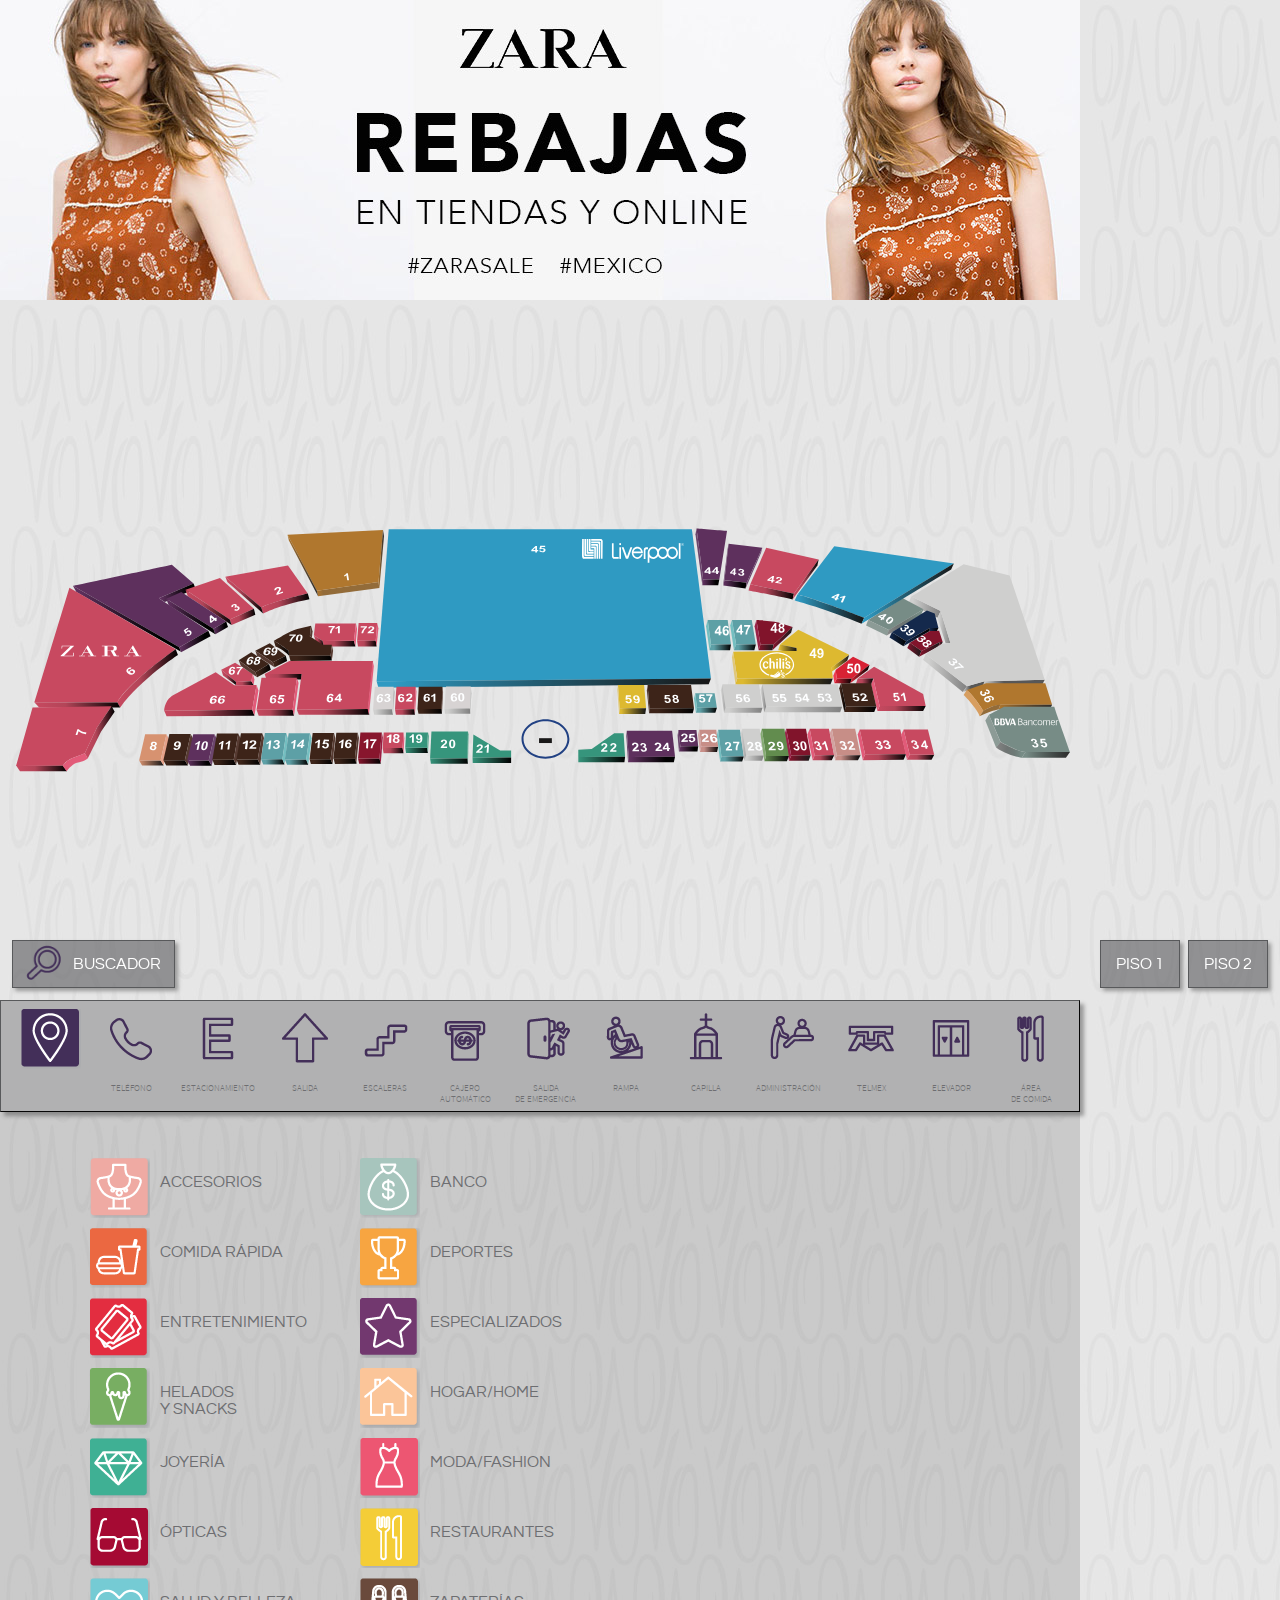
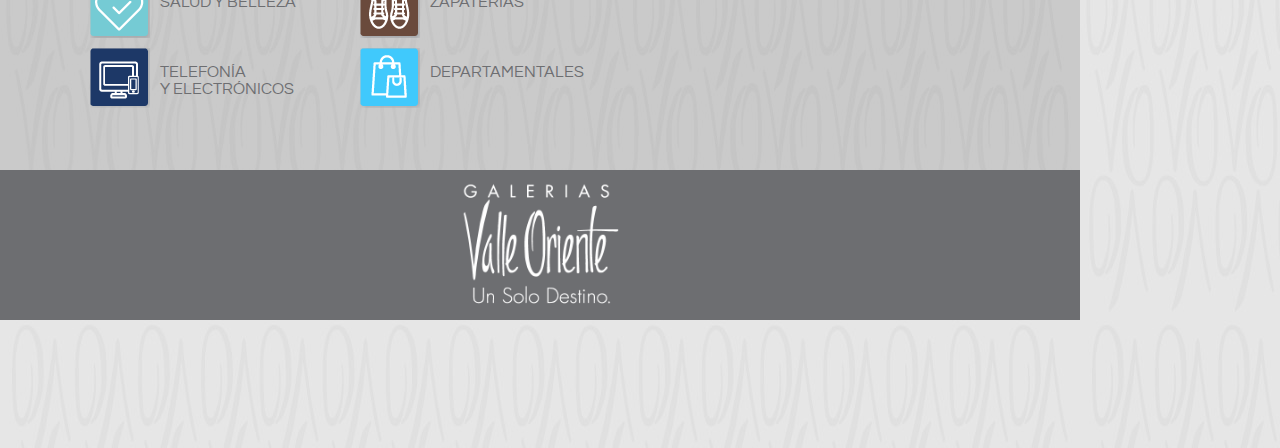
==== commit 7fa3c673: "AjustesCierreObjetos" ====
--- a/index.html
+++ b/index.html
@@ -51,8 +51,8 @@
 
 <section id="services-bar">
 <div id="seeker-1"><a href="#openModal17"><img src="imgs/icono-30.png" style=" height: 48px; float: left; margin-top: -5px; margin-left: 4px;"/><p style="font-family:'questrialregular'; margin-top:12px; float: left; margin-left: 5px;">BUSCADOR</p></a></div>
-<div class="floor" style="right:100px;"><a href="#openModal27"><p style="font-family:'questrialregular'; margin-top:12px; float: left; margin-left: 5px;">PISO 1</p></a></div>
-<div class="floor"><a href="#openModal26"><p style="font-family:'questrialregular'; margin-top:12px; float: left; margin-left: 5px;">PISO 2</p></a></div>
+<div class="floor" style="right:100px;"><a href="#" onClick='document.getElementById("mapa1").src="mapa-1.html";'><p style="font-family:'questrialregular'; margin-top:12px; float: left; margin-left: 5px;">PISO 1</p></a></div>
+<div class="floor"><a href="#" onClick='document.getElementById("mapa1").src="mapa-2.html";'><p style="font-family:'questrialregular'; margin-top:12px; float: left; margin-left: 5px;">PISO 2</p></a></div>
 
 <ul id="services">
 <li><a  href="#openModal22"><img src="imgs/icono-17.png" alt="servicio 12" /></a></li>
@@ -77,7 +77,7 @@
 <section id="content-services">
 <ul class="categories">
 <li class="services"><a href="#openModal"><img src="imgs/icono-1.png" alt="servicio 1" /><p style="font-family:'questrialregular';">ACCESORIOS</p></a></li>
-<li class="services"><a href="#openModal2"><img src="imgs/icono-2.png" alt="servicio 2" /><p style="font-family:'questrialregular';">BANCO</p></a></li>
+<li class="services"><a href="#" onClick='document.getElementById("mapa1").src="bancos.html";'><img src="imgs/icono-2.png" alt="servicio 2" /><p style="font-family:'questrialregular';">BANCO</p></a></li>
 <li class="services"><a href="#openModal3"><img src="imgs/icono-3.png" alt="servicio 3" /><p style="font-family:'questrialregular';">COMIDA RÁPIDA</p></a></li>
 <li class="services"><a href="#openModal4"><img src="imgs/icono-4.png" alt="servicio 4" /><p style="font-family:'questrialregular';">DEPORTES</p></a></li>
 <li class="services"><a href="#openModal5"><img src="imgs/icono-5.png" alt="servicio 5" /><p style="font-family:'questrialregular';">ENTRETENIMIENTO</p></a></li>
@@ -88,13 +88,13 @@
 
 <ul class="categories">
 <li class="services"><a href="#openModal9"><img src="imgs/icono-9.png" alt="servicio 9" /><p style="font-family:'questrialregular';">JOYERÍA</p></a></li>
-<li class="services"><a href="#openModal10"><img src="imgs/icono-10.png" alt="servicio 10" /><p style="font-family:'questrialregular';">MODA/FASHION</p></a></li>
+<li class="services"><a href="#" onClick='document.getElementById("mapa1").src="moda.html";'><img src="imgs/icono-10.png" alt="servicio 10" /><p style="font-family:'questrialregular';">MODA/FASHION</p></a></li>
 <li class="services"><a href="#openModal11"><img src="imgs/icono-11.png" alt="servicio 11" /><p style="font-family:'questrialregular';">ÓPTICAS</p></a></li>
-<li class="services"><a href="#openModal12"><img src="imgs/icono-12.png" alt="servicio 12" /><p style="font-family:'questrialregular';">RESTAURANTES</p></a></li>
+<li class="services"><a href="#" onClick='document.getElementById("mapa1").src="restaurantes.html";'><img src="imgs/icono-12.png" alt="servicio 12" /><p style="font-family:'questrialregular';">RESTAURANTES</p></a></li>
 <li class="services"><a href="#openModal13"><img src="imgs/icono-13.png" alt="servicio 13" /><p style="font-family:'questrialregular';">SALUD Y BELLEZA</p></a></li>
 <li class="services"><a href="#openModal14"><img src="imgs/icono-14.png" alt="servicio 14" /><p style="font-family:'questrialregular';">ZAPATERÍAS</p></a></li>
 <li class="services"><a href="#openModal15"><img src="imgs/icono-15.png" alt="servicio 15" /><p style="font-family:'questrialregular';">TELEFONÍA <br/>Y ELECTRÓNICOS</p></a></li>
-<li class="services"><a href="#openModal16"><img src="imgs/icono-16.png" alt="servicio 16" /><p style="font-family:'questrialregular';">DEPARTAMENTALES</p></a></li>
+<li class="services"><a href="#" onClick='document.getElementById("mapa1").src="departamentales.html";'><img src="imgs/icono-16.png" alt="servicio 16" /><p style="font-family:'questrialregular';">DEPARTAMENTALES</p></a></li>
 </ul>
 </section>
 
@@ -555,6 +555,8 @@
 
     });
     </script>
-
+<script type="text/javascript">
+document.getElementById("mapa1").height = "700";
+</script>
 </body>
 </html>
--- a/css/style-mpi.css
+++ b/css/style-mpi.css
@@ -149,8 +149,7 @@
 	  z-index: 3000;
 	  position: absolute;
 	  top: 230px;
-	  left: 394px;
-	  background:blue;}
+	  left: 394px;}
 	
 #zone-map02 {
 	  width: 114px;
@@ -158,8 +157,7 @@
 	  z-index: 3000;
 	  position: absolute;
 	  top: 307px;
-	  left: 46px;
-	  background:blue;}
+	  left: 46px;}
 	
 #zone-map03 {
 	  width: 99px;
@@ -168,7 +166,6 @@
 	  position: absolute;
 	  top: 331px;
 	  left: 735px;
-	  background: blue;
 }
 	
 #zone-map04 {
@@ -177,8 +174,7 @@
 	  z-index: 3000;
 	  position: absolute;
 	  top: 407px;
-	  left: 979px;
-	  background: blue;}
+	  left: 979px;}
 	
 #zone-map05 {
 	 width: 530px;
@@ -186,8 +182,7 @@
     z-index: 3000;
     position: absolute;
     top: 432px;
-    left: 281px;
-    background: blue;}
+    left: 281px;}
 	
 /*pantalla inicio*/
 
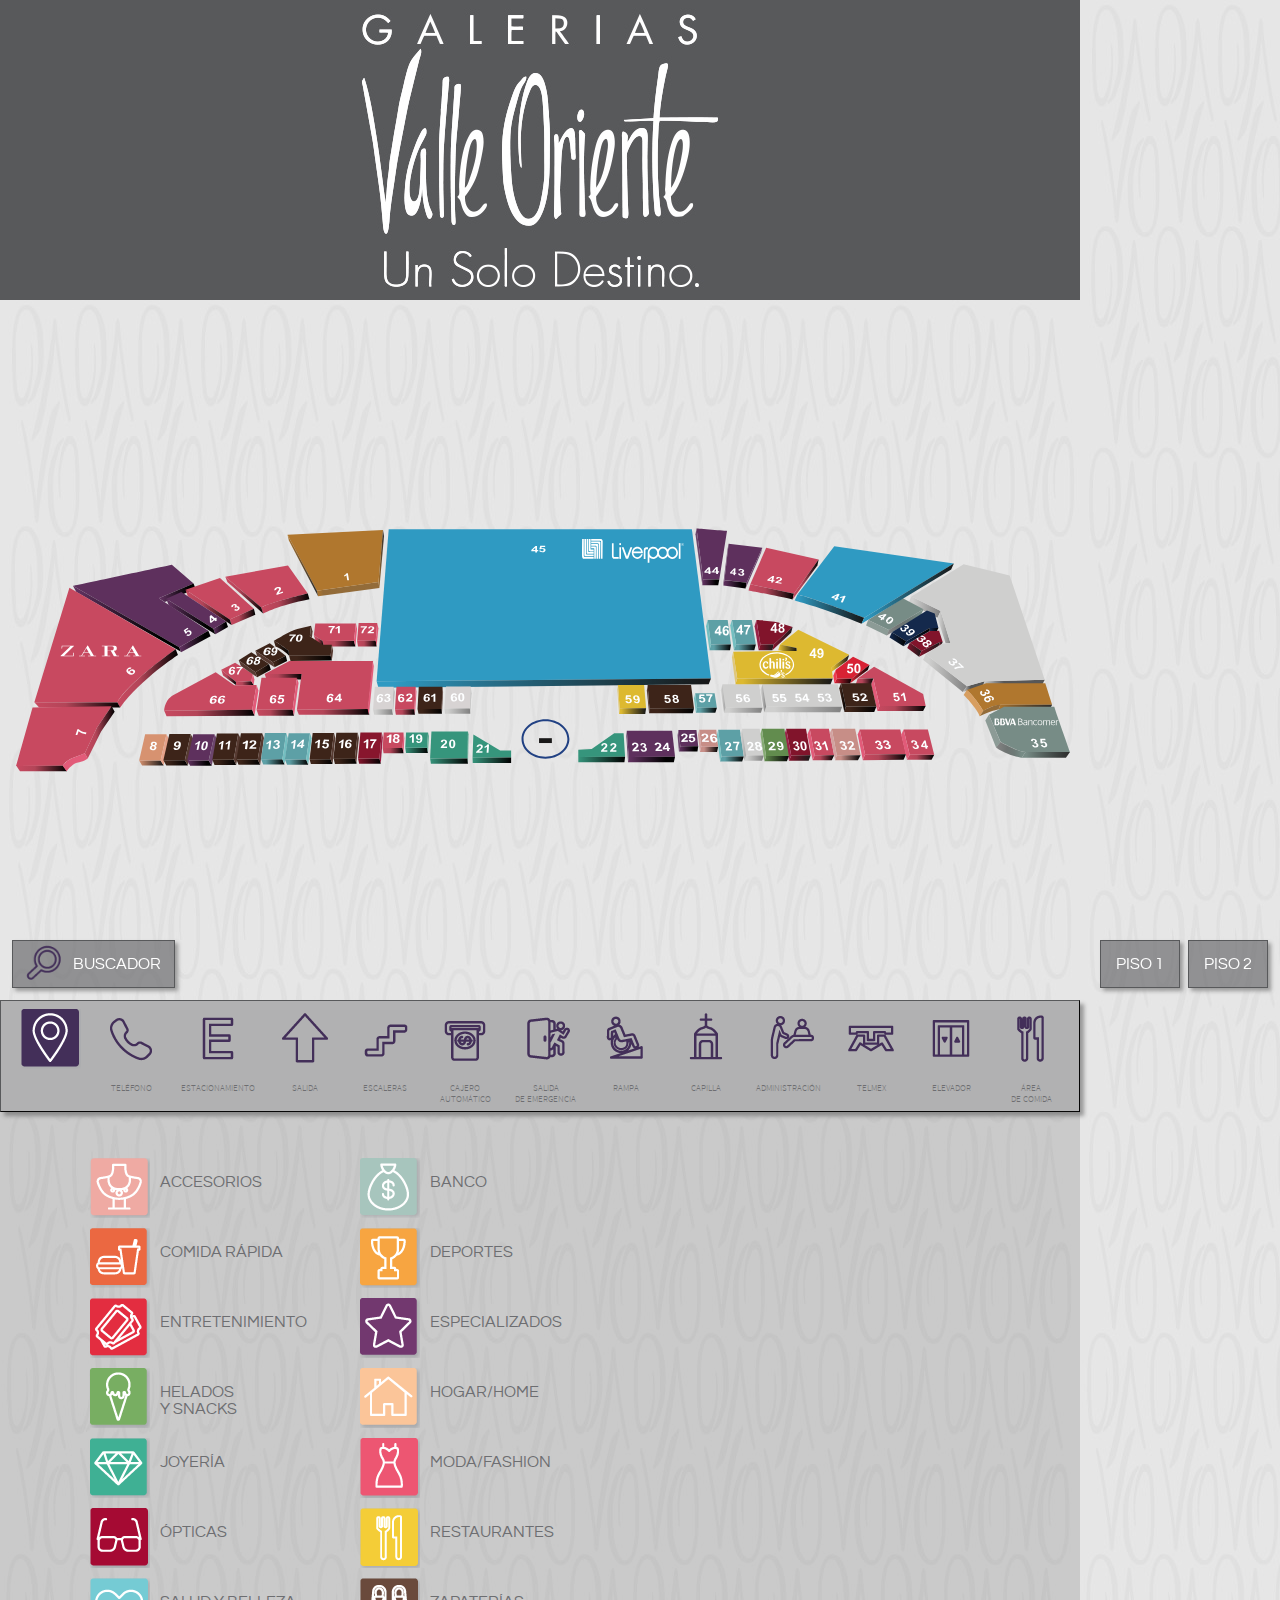
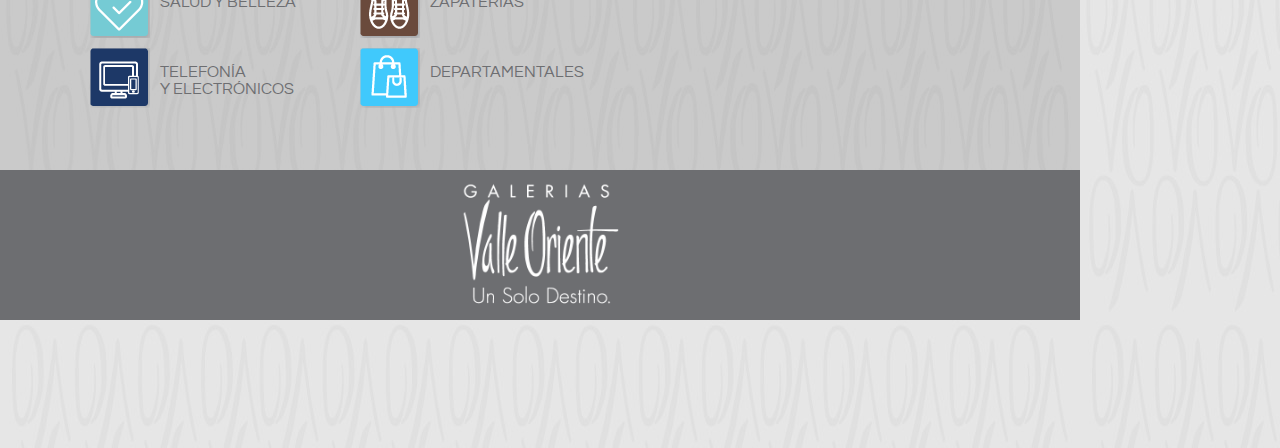
==== commit c9111cb7: "se agregaron rutas y popups" ====
--- a/index.html
+++ b/index.html
@@ -77,7 +77,7 @@
 <section id="content-services">
 <ul class="categories">
 <li class="services"><a href="#openModal"><img src="imgs/icono-1.png" alt="servicio 1" /><p style="font-family:'questrialregular';">ACCESORIOS</p></a></li>
-<li class="services"><a href="#" onClick='document.getElementById("mapa1").src="bancos.html";'><img src="imgs/icono-2.png" alt="servicio 2" /><p style="font-family:'questrialregular';">BANCO</p></a></li>
+<li class="services"><a href="#openModal2" onClick='document.getElementById("mapa1").src="bancos.html";'><img src="imgs/icono-2.png" alt="servicio 2" /><p style="font-family:'questrialregular';">BANCO</p></a></li>
 <li class="services"><a href="#openModal3"><img src="imgs/icono-3.png" alt="servicio 3" /><p style="font-family:'questrialregular';">COMIDA RÁPIDA</p></a></li>
 <li class="services"><a href="#openModal4"><img src="imgs/icono-4.png" alt="servicio 4" /><p style="font-family:'questrialregular';">DEPORTES</p></a></li>
 <li class="services"><a href="#openModal5"><img src="imgs/icono-5.png" alt="servicio 5" /><p style="font-family:'questrialregular';">ENTRETENIMIENTO</p></a></li>
@@ -88,13 +88,13 @@
 
 <ul class="categories">
 <li class="services"><a href="#openModal9"><img src="imgs/icono-9.png" alt="servicio 9" /><p style="font-family:'questrialregular';">JOYERÍA</p></a></li>
-<li class="services"><a href="#" onClick='document.getElementById("mapa1").src="moda.html";'><img src="imgs/icono-10.png" alt="servicio 10" /><p style="font-family:'questrialregular';">MODA/FASHION</p></a></li>
+<li class="services"><a href="#openModal10" onClick='document.getElementById("mapa1").src="moda.html";'><img src="imgs/icono-10.png" alt="servicio 10" /><p style="font-family:'questrialregular';">MODA/FASHION</p></a></li>
 <li class="services"><a href="#openModal11"><img src="imgs/icono-11.png" alt="servicio 11" /><p style="font-family:'questrialregular';">ÓPTICAS</p></a></li>
-<li class="services"><a href="#" onClick='document.getElementById("mapa1").src="restaurantes.html";'><img src="imgs/icono-12.png" alt="servicio 12" /><p style="font-family:'questrialregular';">RESTAURANTES</p></a></li>
+<li class="services"><a href="#openModal12" onClick='document.getElementById("mapa1").src="restaurantes.html";'><img src="imgs/icono-12.png" alt="servicio 12" /><p style="font-family:'questrialregular';">RESTAURANTES</p></a></li>
 <li class="services"><a href="#openModal13"><img src="imgs/icono-13.png" alt="servicio 13" /><p style="font-family:'questrialregular';">SALUD Y BELLEZA</p></a></li>
 <li class="services"><a href="#openModal14"><img src="imgs/icono-14.png" alt="servicio 14" /><p style="font-family:'questrialregular';">ZAPATERÍAS</p></a></li>
 <li class="services"><a href="#openModal15"><img src="imgs/icono-15.png" alt="servicio 15" /><p style="font-family:'questrialregular';">TELEFONÍA <br/>Y ELECTRÓNICOS</p></a></li>
-<li class="services"><a href="#" onClick='document.getElementById("mapa1").src="departamentales.html";'><img src="imgs/icono-16.png" alt="servicio 16" /><p style="font-family:'questrialregular';">DEPARTAMENTALES</p></a></li>
+<li class="services"><a href="#openModal16" onClick='document.getElementById("mapa1").src="departamentales.html";'><img src="imgs/icono-16.png" alt="servicio 16" /><p style="font-family:'questrialregular';">DEPARTAMENTALES</p></a></li>
 </ul>
 </section>
 
@@ -117,13 +117,13 @@
 
 <a href="#close" class="cierre">
 <div id="openModal2" class="modalDialog">
-	<a href="#close"><img src="imgs/piso1-bancos.svg" class="telefono-service" /></a>
+	<a href="index.html" class="cierre"></a>
 	<div>
 		<a href="#close" title="Close" class="close">REGRESAR</a>
 		<h2 class="titles">BANCO</h2>
 		<ul>
        		<li class="tiendas">040 | CIBANCO</li>
-           <li class="tiendas">097 | BANCOMER</li>
+           <a href="#openModal21"><li class="tiendas">097 | BANCOMER</li></a>
        </ul>
 	</div>
 </div>
@@ -166,9 +166,10 @@
 </div>
 </a>
 
+
 <a href="#close" class="cierre">
 <div id="openModal5" class="modalDialog">
-	<a href="#close"><img src="imgs/piso2-entretenimiento.svg" class="telefono-service" /></a>
+	<a href="index.html" class="cierre"></a>
 	<div>
 		<a href="#close" title="Close" class="close">REGRESAR</a>
 		<h2 class="titles">ENTRETENIMIENTO</h2>
@@ -268,14 +269,14 @@
 
 <a href="#close" class="cierre">
 <div id="openModal10" class="modalDialog2">
-	<a href="#close"><img src="imgs/piso1-moda.svg" class="telefono-service" /></a>
+	<a href="index.html" class="cierre"></a>
 	<div>
 		<a href="#close" title="Close" class="close2">REGRESAR</a>
 		<h2 class="titles">MODA/FASHION</h2>
 		<ul>
-       		<li class="tiendas">002 | JULIO</li>
+       		<a href="#openModal19"><li class="tiendas">002 | ZARA</li></a>
            <li class="tiendas">003 | OYSHO</li>
-           <li class="tiendas">006 | ZARA</li>
+           <li class="tiendas">006 | JULIO</li>
            <li class="tiendas">007 | PULL & BEER</li>
            <li class="tiendas">018 | SOLET</li>
            <li class="tiendas">031 | LA AURORA</li>
@@ -309,13 +310,13 @@
 
 <a href="#close" class="cierre">
 <div id="openModal12" class="modalDialog2">
-	<a href="#close"><img src="imgs/piso1-restaurantes.svg" class="telefono-service" /></a>
-	<div>
-		<a href="#close" title="Close" class="close3">REGRESAR</a>
+	<a href="index.html" class="cierre"></a>
+	<div>
+		<a href="index.html" title="Close" class="close3">REGRESAR</a>
 		<h2 class="titles">RESTAURANTES</h2>
 		<ul>
-       		<li class="tiendas">059 | STARBUCKS</li>
-           <li class="tiendas">074 | CHILI´S</li>
+       		<a href="#openModal20"><li class="tiendas">059 | CHILI´S</li></a>
+           <li class="tiendas">074 | STARBUCKS</li>
            <li class="tiendas">075 | EL ANTOJITO FRANCÉS</li>
            <li class="tiendas">076 | CHORLITOS</li>
            <li class="tiendas">092 | MCDONALD´S</li>
@@ -400,17 +401,98 @@
 
 <a href="#close" class="cierre">
 <div id="openModal16" class="modalDialog">
-	<a href="#close"><img src="imgs/piso1-departamentales.svg" class="telefono-service" /></a>
-	<div>
-		<a href="#close" title="Close" class="close">REGRESAR</a>
+	<a href="index.html" class="cierre"></a>
+	<div>
+		<a href="index.html" title="Close" class="close">REGRESAR</a>
 		<h2 class="titles">DEPARTAMENTALES</h2>
 		<ul>
        		<li class="tiendas">041 | SANBORNS</li>
-           <li class="tiendas">045 | LIVERPOOL</li>
-       </ul>
-	</div>
-</div>
-</a>
+           <a href="#openModal18"><li class="tiendas">045 | LIVERPOOL</li></a>
+       </ul>
+	</div>
+</div>
+</a>
+
+<a href="#close" class="cierre"><div id="openModal18" class="modalDialog4">
+	<div>
+		<a href="#" onClick='document.getElementById("mapa1").src="ruta_departamentales.html";' title="Mostrar ruta" class="close5" style="line-height:113%;">MOSTRAR RUTA</a>
+		
+        <div class="promociones">
+        <h2 class="posicion">LIVERPOOL</h2>
+            <img class="posicion" style="float:right; margin-bottom:10px;" src="imgs/tienda1.jpg"/>
+         </div>  
+        	<p style="margin-bottom:0;">Horarios: 10:00 - 18:00 hrs</p>
+           <div class="promociones" style="height:105px; margin-top:0;">
+			<p style="width: 338px; margin-right: 10px; float:left;">Somos la empresa líder a nivel nacional, en tiendas departamentales en constante crecimiento fundada en 1847.<br/>Facilitamos a las familias una selección de productos y servicios para el vestido y el hogar que superan sus expectativas de calidad.</p>
+            <img src="imgs/qr_img.png" style="float:left; width:150px;" />
+            </div>
+            <div class="promociones">
+            <img class="posicion" src="imgs/banner_liverpool01.jpg" />
+            <img class="posicion" src="imgs/banner_liverpool02.jpg"/>
+            </div>
+	</div>
+</div></a>
+
+<a href="#close" class="cierre"><div id="openModal19" class="modalDialog4">
+	<div>
+		<a href="#" onClick='document.getElementById("mapa1").src="ruta_zara.html";' title="Mostrar ruta" class="close5" style="line-height:113%;">MOSTRAR RUTA</a>
+		
+        <div class="promociones">
+        <h2 class="posicion">ZARA</h2>
+            <img class="posicion" style="float:right; margin-bottom:10px;" src="imgs/tienda3.jpg"/>
+         </div>  
+        	<p style="margin-bottom:0;">Horarios: 10:00 - 18:00 hrs</p>
+			<div class="promociones" style="height:105px; margin-top:0;">
+			<p style="width: 338px; margin-right: 10px; float:left;">Zara es una tienda de moda. Ofrece ropa de tendencia a un público femenino, adolescente, masculino e infantil, especialmente a gente joven.</p>
+            <img src="imgs/qr_img_zara.png" style="float:left; width:150px;" />
+            </div>
+            <div class="promociones">
+            <img class="posicion" src="imgs/banner_zara01.jpg" />
+            <img class="posicion" src="imgs/banner_zara02.jpg"/>
+            </div>
+	</div>
+</div></a>
+
+<a href="#close" class="cierre"><div id="openModal20" class="modalDialog4">
+	<div>
+		<a href="#" onClick='document.getElementById("mapa1").src="ruta_chilis.html";' title="Mostrar ruta" class="close5" style="line-height:113%;">MOSTRAR RUTA</a>
+		
+        <div class="promociones">
+        <h2 class="posicion">CHILI´S</h2>
+            <img class="posicion" style="float:right; margin-bottom:10px;" src="imgs/tienda2.jpg"/>
+         </div>  
+        	<p style="margin-bottom:0;">Horarios: 10:00 - 18:00 hrs</p>
+			<div class="promociones" style="height:105px; margin-top:0;">
+			<p style="width: 338px; margin-right: 10px; float:left;">Chili’s ha conservado el concepto de restaurante antiguo mezclado con el concepto moderno, con todas las tecnologías de la información, pantallas gigantes, Internet, concepto de facturas electrónicas, etc.<br/>
+Comida: Alitas, hamburguesas, cortes y las famosas costillitas.</p>
+            <img src="imgs/qr_img_chilis.png" style="float:left; width:150px;" />
+            </div>
+            <div class="promociones">
+            <img class="posicion" src="imgs/banner_chilis01.jpg" />
+            <img class="posicion" src="imgs/banner_chilis02.jpg"/>
+            </div>
+	</div>
+</div></a>
+
+<a href="#close" class="cierre"><div id="openModal21" class="modalDialog4" data-overflowcontent="true" data-ondocumentclick-close="true" data-ondocumentclick-close-prevent="">
+	<div>
+		<a href="#" onClick='document.getElementById("mapa1").src="ruta_banco.html";' title="Mostrar ruta" class="close5" style="line-height:113%;">MOSTRAR RUTA</a>
+		
+        <div class="promociones">
+        <h4 class="posicion">BBVA BANCOMER</h4>
+            <img class="posicion" style="float:right; margin-bottom:10px;" src="imgs/tienda4.jpg"/>
+         </div>  
+        	<p style="margin-bottom:0;">Horarios: 10:00 - 18:00 hrs</p>
+			<div class="promociones" style="height:105px; margin-top:0;">
+			<p style="width: 338px; margin-right: 10px; float:left;">En Bancomer, nuestro principal objetivo es cuidar tus recursos financieros y apoyarte en tus proyectos personales y familiares.<br/>Bancomer pone a su disposición diferentes monedas acuñadas por la Casa de Moneda de México.</p>
+            <img src="imgs/qr_img_bbva.png" style="float:left; width:150px;" />
+            </div>
+            <div class="promociones">
+            <img class="posicion" src="imgs/banner_bancomer01.jpg" />
+            <img class="posicion" src="imgs/banner_bancomer02.jpg"/>
+            </div>
+	</div>
+</div></a>
 
 <a href="#close" class="cierre">
 <div id="openModal17" class="modalDialog3">
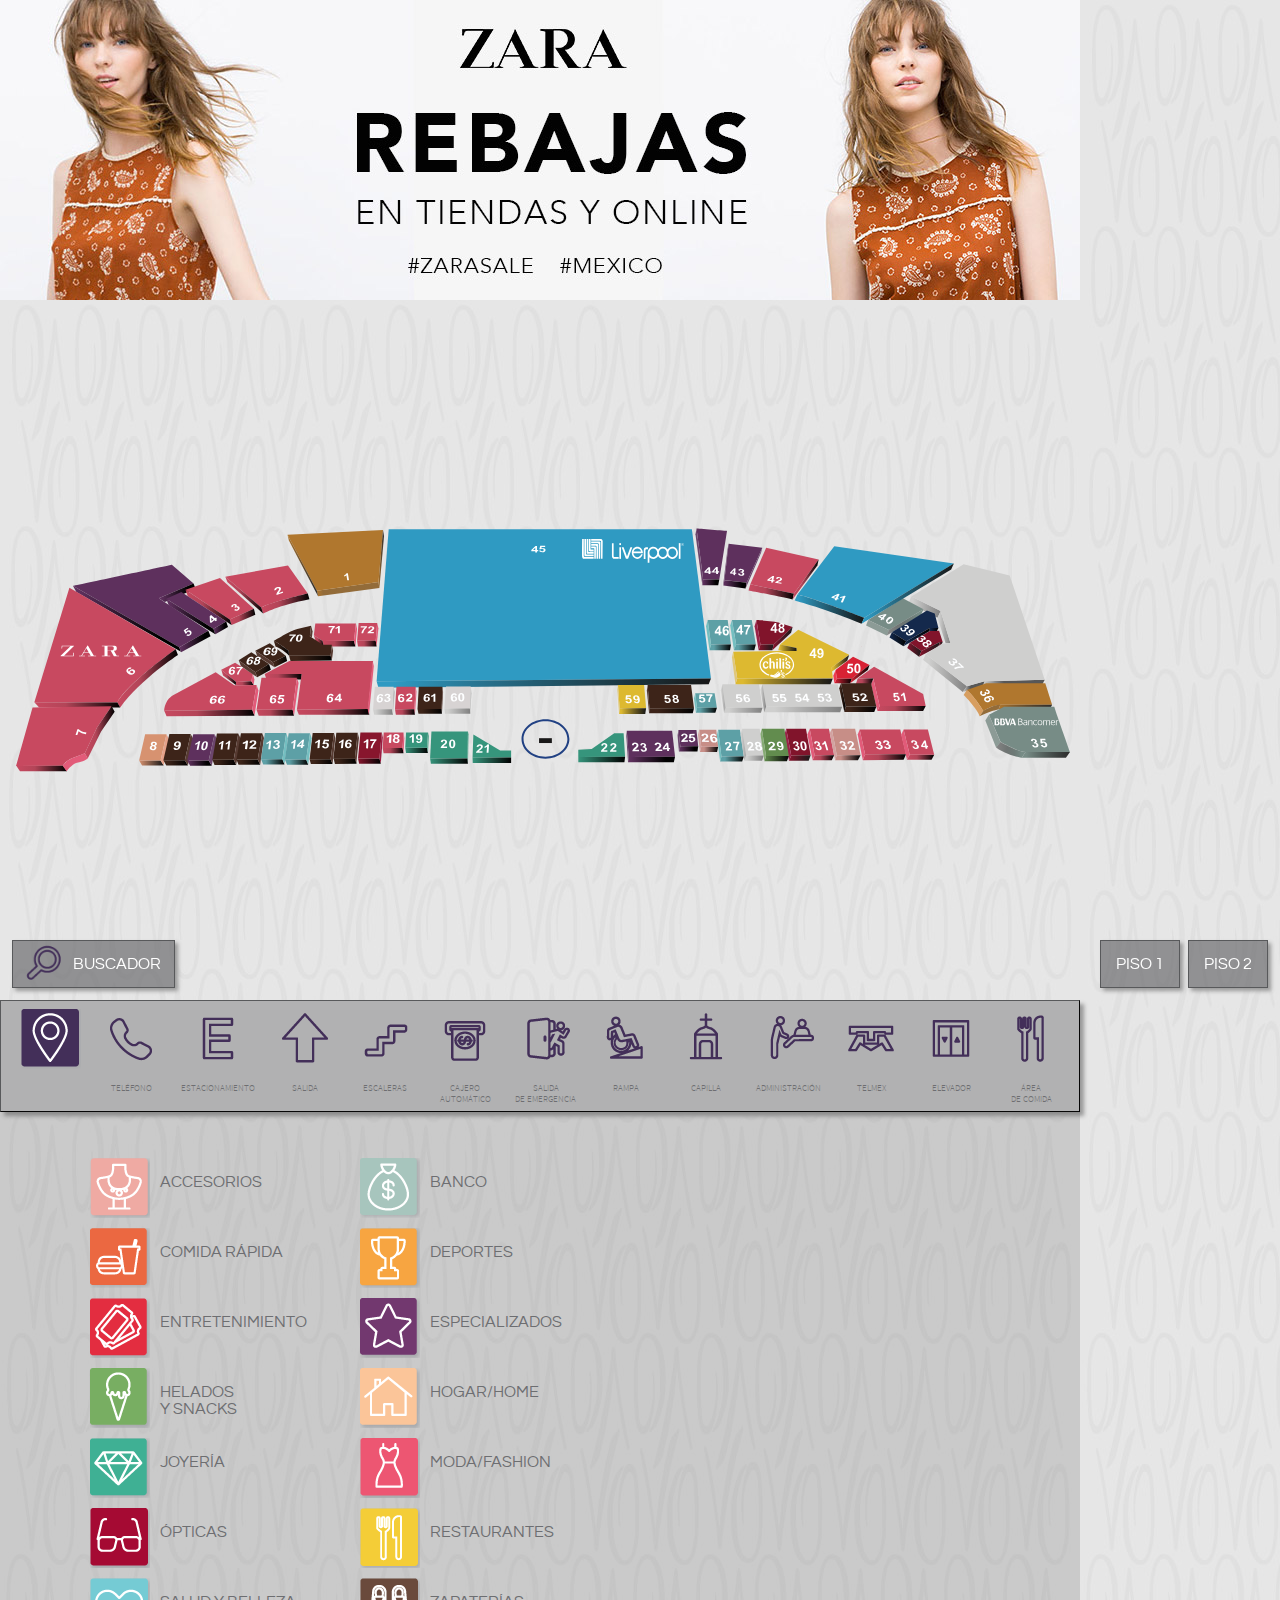
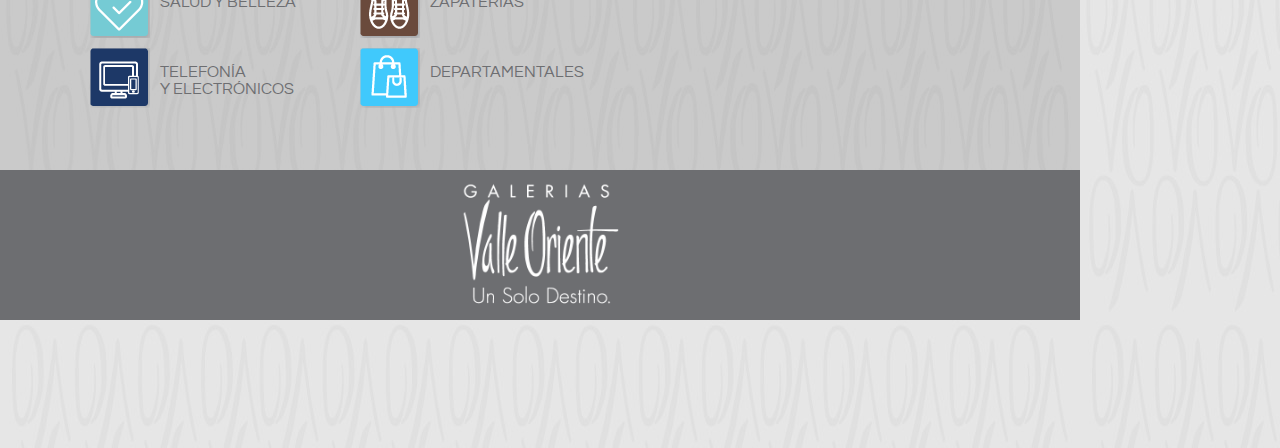
==== commit c990b043: "Entretenimiento OK" ====
--- a/index.html
+++ b/index.html
@@ -80,7 +80,7 @@
 <li class="services"><a href="#openModal2" onClick='document.getElementById("mapa1").src="bancos.html";'><img src="imgs/icono-2.png" alt="servicio 2" /><p style="font-family:'questrialregular';">BANCO</p></a></li>
 <li class="services"><a href="#openModal3"><img src="imgs/icono-3.png" alt="servicio 3" /><p style="font-family:'questrialregular';">COMIDA RÁPIDA</p></a></li>
 <li class="services"><a href="#openModal4"><img src="imgs/icono-4.png" alt="servicio 4" /><p style="font-family:'questrialregular';">DEPORTES</p></a></li>
-<li class="services"><a href="#openModal5"><img src="imgs/icono-5.png" alt="servicio 5" /><p style="font-family:'questrialregular';">ENTRETENIMIENTO</p></a></li>
+<li class="services"><a href="#openModal5" onClick='document.getElementById("mapa1").src="entretenimiento.html";'><img src="imgs/icono-5.png" alt="servicio 5" /><p style="font-family:'questrialregular';">ENTRETENIMIENTO</p></a></li>
 <li class="services"><a href="#openModal6"><img src="imgs/icono-6.png" alt="servicio 6" /><p style="font-family:'questrialregular';">ESPECIALIZADOS</p></a></li>
 <li class="services"><a href="#openModal7"><img src="imgs/icono-7.png" alt="servicio 7" /><p style="font-family:'questrialregular';">HELADOS <br/>Y SNACKS</p></a></li>
 <li class="services"><a href="#openModal8"><img src="imgs/icono-8.png" alt="servicio 8" /><p style="font-family:'questrialregular';">HOGAR/HOME</p></a></li>
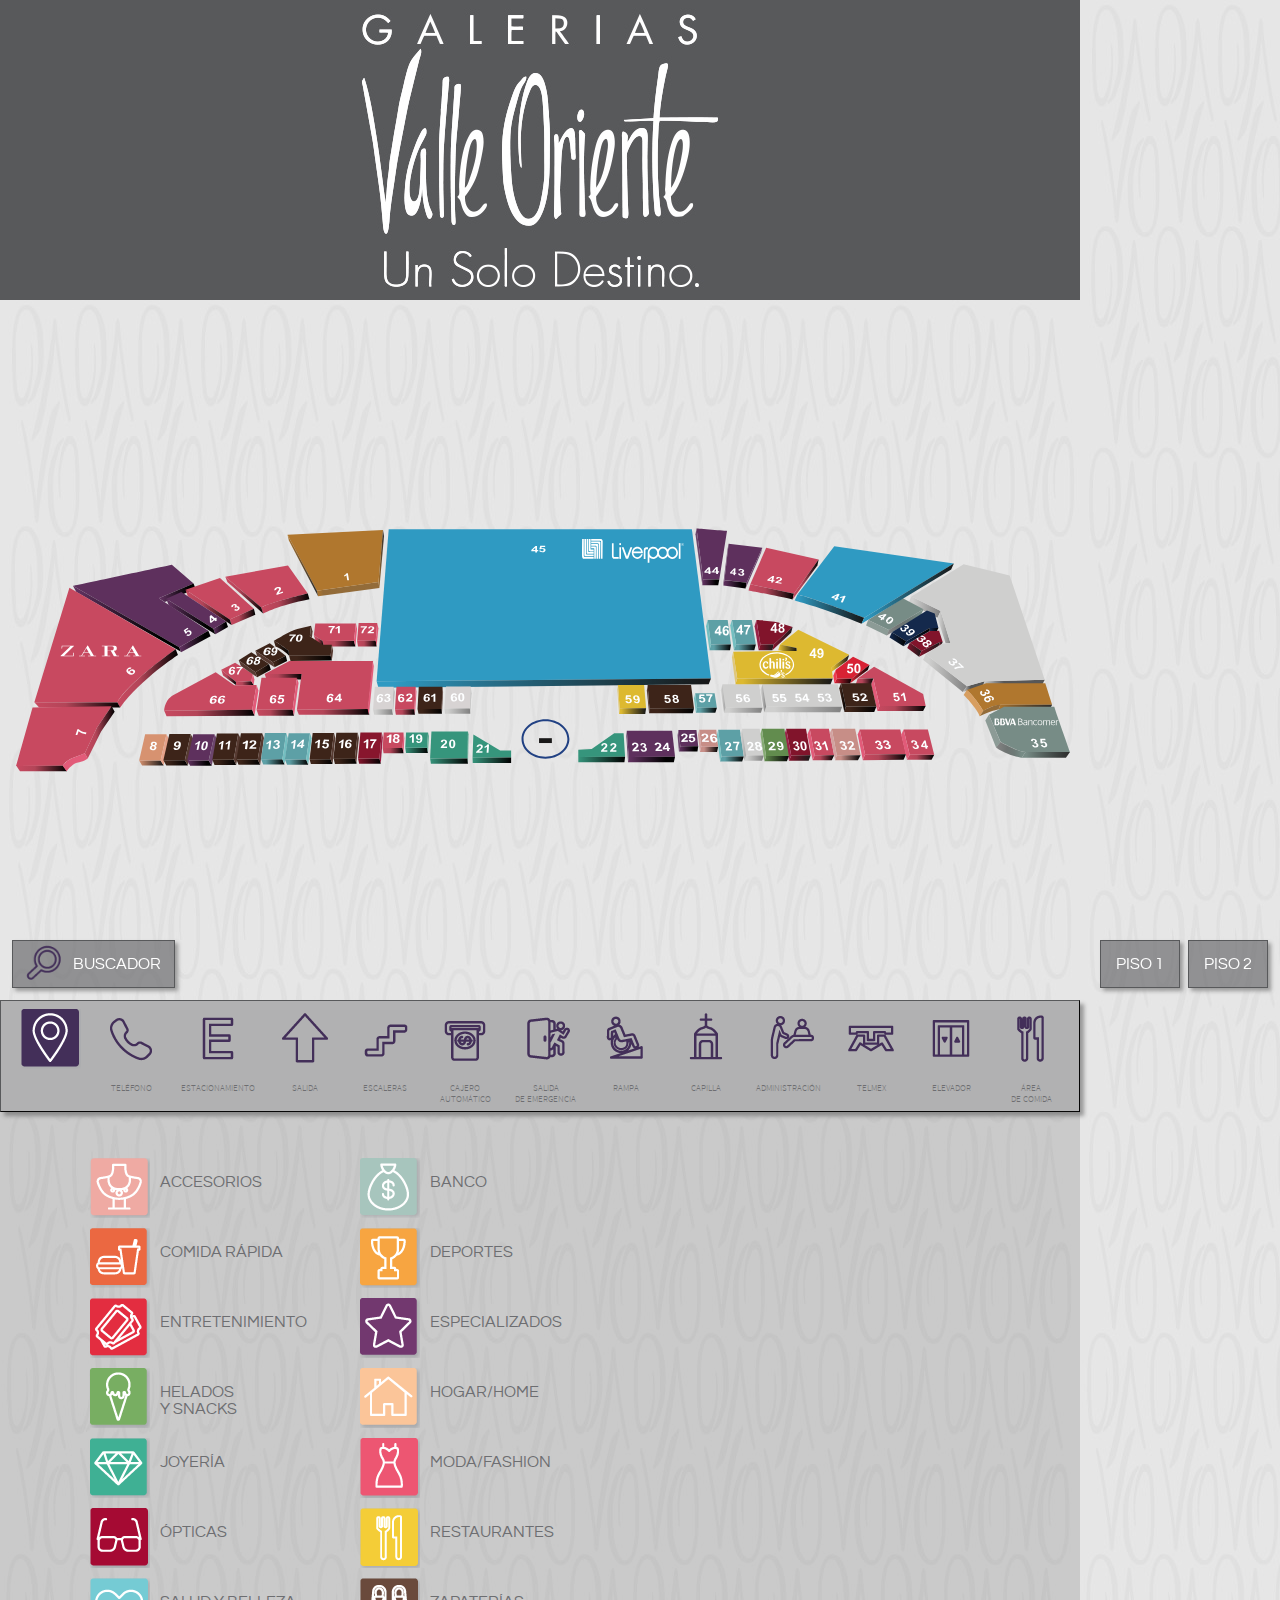
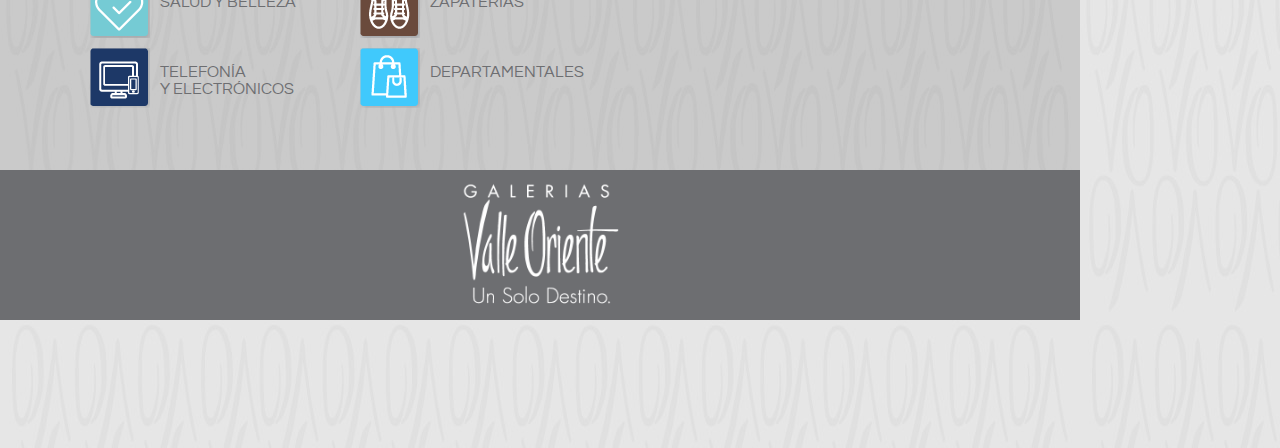
==== commit 079732f9: "ajustes finales" ====
--- a/index.html
+++ b/index.html
@@ -174,11 +174,11 @@
 		<a href="#close" title="Close" class="close">REGRESAR</a>
 		<h2 class="titles">ENTRETENIMIENTO</h2>
 		<ul>
-       		<li class="tiendas">050 | GAMERS</li>
+       		<a href="#openModal28"><li class="tiendas">171 | CINEPOLIS</li></a>
            <li class="tiendas">128 | PETER PIPER PIZZA</li>
            <li class="tiendas">129 | YAK</li>
            <li class="tiendas">149 | GAME PLANET</li>
-           <li class="tiendas">171 | CINEPOLIS</li>
+           <li class="tiendas">050 | GAMERS</li>
        </ul>
 	</div>
 </div>
@@ -490,6 +490,26 @@
             <div class="promociones">
             <img class="posicion" src="imgs/banner_bancomer01.jpg" />
             <img class="posicion" src="imgs/banner_bancomer02.jpg"/>
+            </div>
+	</div>
+</div></a>
+
+<a href="#close" class="cierre"><div id="openModal28" class="modalDialog4" data-overflowcontent="true" data-ondocumentclick-close="true" data-ondocumentclick-close-prevent="">
+	<div>
+		<a href="#" onClick='document.getElementById("mapa1").src="ruta_cines.html";' title="Mostrar ruta" class="close5" style="line-height:113%;">MOSTRAR RUTA</a>
+		
+        <div class="promociones">
+        <h4 class="posicion">CINEPOLIS</h4>
+            <img class="posicion" style="float:right; margin-bottom:10px;" src="imgs/tienda5.jpg"/>
+         </div>  
+        	<p style="margin-bottom:0;">Horarios: 10:00 - 18:00 hrs</p>
+			<div class="promociones" style="height:105px; margin-top:0;">
+			<p style="width: 338px; margin-right: 10px; float:left;">Cinépolis, empresa familiar mexicana, es actualmente la compañía de exhibición cinematográfica más grande de América Latina y la novena a nivel mundial.</p>
+            <img src="imgs/qr_img_cinepolis.png" style="float:left; width:150px;" />
+            </div>
+            <div class="promociones">
+            <img class="posicion" src="imgs/banner_cinepolis1.jpg" />
+            <img class="posicion" src="imgs/banner_cinepolis2.jpg"/>
             </div>
 	</div>
 </div></a>
